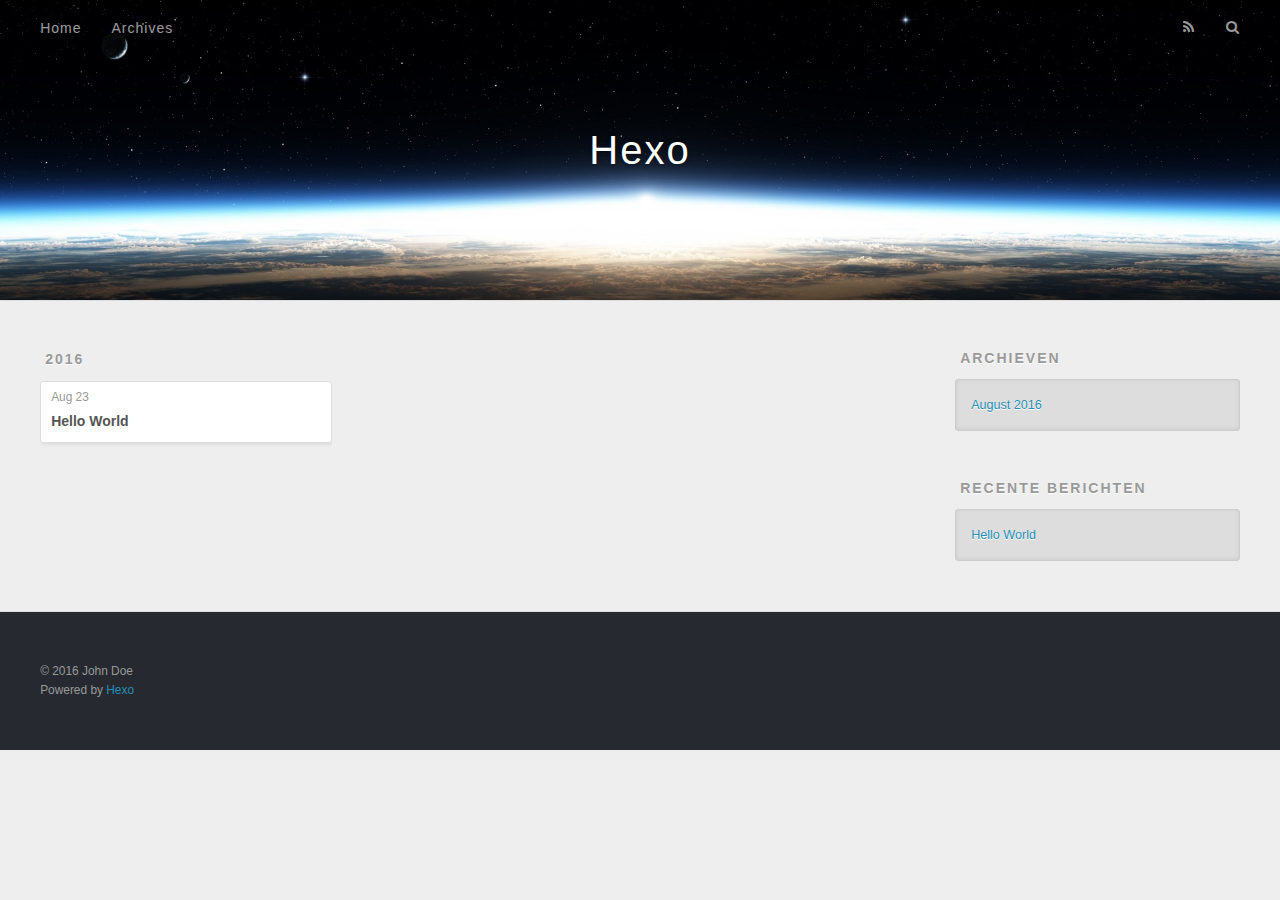
==== archives/index.html @ 609152fa "Site updated: 2016-08-23 00:22:46" ====
<!DOCTYPE html>
<html>
<head>
  <meta charset="utf-8">
  
  <title>Archieven | Hexo</title>
  <meta name="viewport" content="width=device-width, initial-scale=1, maximum-scale=1">
  <meta property="og:type" content="website">
<meta property="og:title" content="Hexo">
<meta property="og:url" content="http://yoursite.com/archives/index.html">
<meta property="og:site_name" content="Hexo">
<meta name="twitter:card" content="summary">
<meta name="twitter:title" content="Hexo">
  
    <link rel="alternate" href="/atom.xml" title="Hexo" type="application/atom+xml">
  
  
    <link rel="icon" href="/favicon.png">
  
  
    <link href="//fonts.googleapis.com/css?family=Source+Code+Pro" rel="stylesheet" type="text/css">
  
  <link rel="stylesheet" href="/css/style.css">
  

</head>

<body>
  <div id="container">
    <div id="wrap">
      <header id="header">
  <div id="banner"></div>
  <div id="header-outer" class="outer">
    <div id="header-title" class="inner">
      <h1 id="logo-wrap">
        <a href="/" id="logo">Hexo</a>
      </h1>
      
    </div>
    <div id="header-inner" class="inner">
      <nav id="main-nav">
        <a id="main-nav-toggle" class="nav-icon"></a>
        
          <a class="main-nav-link" href="/">Home</a>
        
          <a class="main-nav-link" href="/archives">Archives</a>
        
      </nav>
      <nav id="sub-nav">
        
          <a id="nav-rss-link" class="nav-icon" href="/atom.xml" title="RSS Feed"></a>
        
        <a id="nav-search-btn" class="nav-icon" title="Zoeken"></a>
      </nav>
      <div id="search-form-wrap">
        <form action="//google.com/search" method="get" accept-charset="UTF-8" class="search-form"><input type="search" name="q" results="0" class="search-form-input" placeholder="Search"><button type="submit" class="search-form-submit">&#xF002;</button><input type="hidden" name="sitesearch" value="http://yoursite.com"></form>
      </div>
    </div>
  </div>
</header>
      <div class="outer">
        <section id="main">
  
  
    
    
      
      
      <section class="archives-wrap">
        <div class="archive-year-wrap">
          <a href="/archives/2016" class="archive-year">2016</a>
        </div>
        <div class="archives">
    
    <article class="archive-article archive-type-post">
  <div class="archive-article-inner">
    <header class="archive-article-header">
      <a href="/2016/08/23/hello-world/" class="archive-article-date">
  <time datetime="2016-08-22T16:11:38.954Z" itemprop="datePublished">Aug 23</time>
</a>
      
  
    <h1 itemprop="name">
      <a class="archive-article-title" href="/2016/08/23/hello-world/">Hello World</a>
    </h1>
  

    </header>
  </div>
</article>
  
  
    </div></section>
  

</section>
        
          <aside id="sidebar">
  
    

  
    

  
    
  
    
  <div class="widget-wrap">
    <h3 class="widget-title">Archieven</h3>
    <div class="widget">
      <ul class="archive-list"><li class="archive-list-item"><a class="archive-list-link" href="/archives/2016/08/">August 2016</a></li></ul>
    </div>
  </div>


  
    
  <div class="widget-wrap">
    <h3 class="widget-title">Recente berichten</h3>
    <div class="widget">
      <ul>
        
          <li>
            <a href="/2016/08/23/hello-world/">Hello World</a>
          </li>
        
      </ul>
    </div>
  </div>

  
</aside>
        
      </div>
      <footer id="footer">
  
  <div class="outer">
    <div id="footer-info" class="inner">
      &copy; 2016 John Doe<br>
      Powered by <a href="http://hexo.io/" target="_blank">Hexo</a>
    </div>
  </div>
</footer>
    </div>
    <nav id="mobile-nav">
  
    <a href="/" class="mobile-nav-link">Home</a>
  
    <a href="/archives" class="mobile-nav-link">Archives</a>
  
</nav>
    

<script src="//ajax.googleapis.com/ajax/libs/jquery/2.0.3/jquery.min.js"></script>


  <link rel="stylesheet" href="/fancybox/jquery.fancybox.css">
  <script src="/fancybox/jquery.fancybox.pack.js"></script>


<script src="/js/script.js"></script>

  </div>
</body>
</html>
---- css/style.css ----
body {
  width: 100%;
}
body:before,
body:after {
  content: "";
  display: table;
}
body:after {
  clear: both;
}
html,
body,
div,
span,
applet,
object,
iframe,
h1,
h2,
h3,
h4,
h5,
h6,
p,
blockquote,
pre,
a,
abbr,
acronym,
address,
big,
cite,
code,
del,
dfn,
em,
img,
ins,
kbd,
q,
s,
samp,
small,
strike,
strong,
sub,
sup,
tt,
var,
dl,
dt,
dd,
ol,
ul,
li,
fieldset,
form,
label,
legend,
table,
caption,
tbody,
tfoot,
thead,
tr,
th,
td {
  margin: 0;
  padding: 0;
  border: 0;
  outline: 0;
  font-weight: inherit;
  font-style: inherit;
  font-family: inherit;
  font-size: 100%;
  vertical-align: baseline;
}
body {
  line-height: 1;
  color: #000;
  background: #fff;
}
ol,
ul {
  list-style: none;
}
table {
  border-collapse: separate;
  border-spacing: 0;
  vertical-align: middle;
}
caption,
th,
td {
  text-align: left;
  font-weight: normal;
  vertical-align: middle;
}
a img {
  border: none;
}
input,
button {
  margin: 0;
  padding: 0;
}
input::-moz-focus-inner,
button::-moz-focus-inner {
  border: 0;
  padding: 0;
}
@font-face {
  font-family: FontAwesome;
  font-style: normal;
  font-weight: normal;
  src: url("fonts/fontawesome-webfont.eot?v=#4.0.3");
  src: url("fonts/fontawesome-webfont.eot?#iefix&v=#4.0.3") format("embedded-opentype"), url("fonts/fontawesome-webfont.woff?v=#4.0.3") format("woff"), url("fonts/fontawesome-webfont.ttf?v=#4.0.3") format("truetype"), url("fonts/fontawesome-webfont.svg#fontawesomeregular?v=#4.0.3") format("svg");
}
html,
body,
#container {
  height: 100%;
}
body {
  background: #eee;
  font: 14px "Helvetica Neue", Helvetica, Arial, sans-serif;
  -webkit-text-size-adjust: 100%;
}
.outer {
  max-width: 1220px;
  margin: 0 auto;
  padding: 0 20px;
}
.outer:before,
.outer:after {
  content: "";
  display: table;
}
.outer:after {
  clear: both;
}
.inner {
  display: inline;
  float: left;
  width: 98.33333333333333%;
  margin: 0 0.833333333333333%;
}
.left,
.alignleft {
  float: left;
}
.right,
.alignright {
  float: right;
}
.clear {
  clear: both;
}
#container {
  position: relative;
}
.mobile-nav-on {
  overflow: hidden;
}
#wrap {
  height: 100%;
  width: 100%;
  position: absolute;
  top: 0;
  left: 0;
  -webkit-transition: 0.2s ease-out;
  -moz-transition: 0.2s ease-out;
  -ms-transition: 0.2s ease-out;
  transition: 0.2s ease-out;
  z-index: 1;
  background: #eee;
}
.mobile-nav-on #wrap {
  left: 280px;
}
@media screen and (min-width: 768px) {
  #main {
    display: inline;
    float: left;
    width: 73.33333333333333%;
    margin: 0 0.833333333333333%;
  }
}
.article-date,
.article-category-link,
.archive-year,
.widget-title {
  text-decoration: none;
  text-transform: uppercase;
  letter-spacing: 2px;
  color: #999;
  margin-bottom: 1em;
  margin-left: 5px;
  line-height: 1em;
  text-shadow: 0 1px #fff;
  font-weight: bold;
}
.article-inner,
.archive-article-inner {
  background: #fff;
  -webkit-box-shadow: 1px 2px 3px #ddd;
  box-shadow: 1px 2px 3px #ddd;
  border: 1px solid #ddd;
  border-radius: 3px;
}
.article-entry h1,
.widget h1 {
  font-size: 2em;
}
.article-entry h2,
.widget h2 {
  font-size: 1.5em;
}
.article-entry h3,
.widget h3 {
  font-size: 1.3em;
}
.article-entry h4,
.widget h4 {
  font-size: 1.2em;
}
.article-entry h5,
.widget h5 {
  font-size: 1em;
}
.article-entry h6,
.widget h6 {
  font-size: 1em;
  color: #999;
}
.article-entry hr,
.widget hr {
  border: 1px dashed #ddd;
}
.article-entry strong,
.widget strong {
  font-weight: bold;
}
.article-entry em,
.widget em,
.article-entry cite,
.widget cite {
  font-style: italic;
}
.article-entry sup,
.widget sup,
.article-entry sub,
.widget sub {
  font-size: 0.75em;
  line-height: 0;
  position: relative;
  vertical-align: baseline;
}
.article-entry sup,
.widget sup {
  top: -0.5em;
}
.article-entry sub,
.widget sub {
  bottom: -0.2em;
}
.article-entry small,
.widget small {
  font-size: 0.85em;
}
.article-entry acronym,
.widget acronym,
.article-entry abbr,
.widget abbr {
  border-bottom: 1px dotted;
}
.article-entry ul,
.widget ul,
.article-entry ol,
.widget ol,
.article-entry dl,
.widget dl {
  margin: 0 20px;
  line-height: 1.6em;
}
.article-entry ul ul,
.widget ul ul,
.article-entry ol ul,
.widget ol ul,
.article-entry ul ol,
.widget ul ol,
.article-entry ol ol,
.widget ol ol {
  margin-top: 0;
  margin-bottom: 0;
}
.article-entry ul,
.widget ul {
  list-style: disc;
}
.article-entry ol,
.widget ol {
  list-style: decimal;
}
.article-entry dt,
.widget dt {
  font-weight: bold;
}
#header {
  height: 300px;
  position: relative;
  border-bottom: 1px solid #ddd;
}
#header:before,
#header:after {
  content: "";
  position: absolute;
  left: 0;
  right: 0;
  height: 40px;
}
#header:before {
  top: 0;
  background: -webkit-linear-gradient(rgba(0,0,0,0.2), transparent);
  background: -moz-linear-gradient(rgba(0,0,0,0.2), transparent);
  background: -ms-linear-gradient(rgba(0,0,0,0.2), transparent);
  background: linear-gradient(rgba(0,0,0,0.2), transparent);
}
#header:after {
  bottom: 0;
  background: -webkit-linear-gradient(transparent, rgba(0,0,0,0.2));
  background: -moz-linear-gradient(transparent, rgba(0,0,0,0.2));
  background: -ms-linear-gradient(transparent, rgba(0,0,0,0.2));
  background: linear-gradient(transparent, rgba(0,0,0,0.2));
}
#header-outer {
  height: 100%;
  position: relative;
}
#header-inner {
  position: relative;
  overflow: hidden;
}
#banner {
  position: absolute;
  top: 0;
  left: 0;
  width: 100%;
  height: 100%;
  background: url("images/banner.jpg") center #000;
  -webkit-background-size: cover;
  -moz-background-size: cover;
  background-size: cover;
  z-index: -1;
}
#header-title {
  text-align: center;
  height: 40px;
  position: absolute;
  top: 50%;
  left: 0;
  margin-top: -20px;
}
#logo,
#subtitle {
  text-decoration: none;
  color: #fff;
  font-weight: 300;
  text-shadow: 0 1px 4px rgba(0,0,0,0.3);
}
#logo {
  font-size: 40px;
  line-height: 40px;
  letter-spacing: 2px;
}
#subtitle {
  font-size: 16px;
  line-height: 16px;
  letter-spacing: 1px;
}
#subtitle-wrap {
  margin-top: 16px;
}
#main-nav {
  float: left;
  margin-left: -15px;
}
.nav-icon,
.main-nav-link {
  float: left;
  color: #fff;
  opacity: 0.6;
  text-decoration: none;
  text-shadow: 0 1px rgba(0,0,0,0.2);
  -webkit-transition: opacity 0.2s;
  -moz-transition: opacity 0.2s;
  -ms-transition: opacity 0.2s;
  transition: opacity 0.2s;
  display: block;
  padding: 20px 15px;
}
.nav-icon:hover,
.main-nav-link:hover {
  opacity: 1;
}
.nav-icon {
  font-family: FontAwesome;
  text-align: center;
  font-size: 14px;
  width: 14px;
  height: 14px;
  padding: 20px 15px;
  position: relative;
  cursor: pointer;
}
.main-nav-link {
  font-weight: 300;
  letter-spacing: 1px;
}
@media screen and (max-width: 479px) {
  .main-nav-link {
    display: none;
  }
}
#main-nav-toggle {
  display: none;
}
#main-nav-toggle:before {
  content: "\f0c9";
}
@media screen and (max-width: 479px) {
  #main-nav-toggle {
    display: block;
  }
}
#sub-nav {
  float: right;
  margin-right: -15px;
}
#nav-rss-link:before {
  content: "\f09e";
}
#nav-search-btn:before {
  content: "\f002";
}
#search-form-wrap {
  position: absolute;
  top: 15px;
  width: 150px;
  height: 30px;
  right: -150px;
  opacity: 0;
  -webkit-transition: 0.2s ease-out;
  -moz-transition: 0.2s ease-out;
  -ms-transition: 0.2s ease-out;
  transition: 0.2s ease-out;
}
#search-form-wrap.on {
  opacity: 1;
  right: 0;
}
@media screen and (max-width: 479px) {
  #search-form-wrap {
    width: 100%;
    right: -100%;
  }
}
.search-form {
  position: absolute;
  top: 0;
  left: 0;
  right: 0;
  background: #fff;
  padding: 5px 15px;
  border-radius: 15px;
  -webkit-box-shadow: 0 0 10px rgba(0,0,0,0.3);
  box-shadow: 0 0 10px rgba(0,0,0,0.3);
}
.search-form-input {
  border: none;
  background: none;
  color: #555;
  width: 100%;
  font: 13px "Helvetica Neue", Helvetica, Arial, sans-serif;
  outline: none;
}
.search-form-input::-webkit-search-results-decoration,
.search-form-input::-webkit-search-cancel-button {
  -webkit-appearance: none;
}
.search-form-submit {
  position: absolute;
  top: 50%;
  right: 10px;
  margin-top: -7px;
  font: 13px FontAwesome;
  border: none;
  background: none;
  color: #bbb;
  cursor: pointer;
}
.search-form-submit:hover,
.search-form-submit:focus {
  color: #777;
}
.article {
  margin: 50px 0;
}
.article-inner {
  overflow: hidden;
}
.article-meta:before,
.article-meta:after {
  content: "";
  display: table;
}
.article-meta:after {
  clear: both;
}
.article-date {
  float: left;
}
.article-category {
  float: left;
  line-height: 1em;
  color: #ccc;
  text-shadow: 0 1px #fff;
  margin-left: 8px;
}
.article-category:before {
  content: "\2022";
}
.article-category-link {
  margin: 0 12px 1em;
}
.article-header {
  padding: 20px 20px 0;
}
.article-title {
  text-decoration: none;
  font-size: 2em;
  font-weight: bold;
  color: #555;
  line-height: 1.1em;
  -webkit-transition: color 0.2s;
  -moz-transition: color 0.2s;
  -ms-transition: color 0.2s;
  transition: color 0.2s;
}
a.article-title:hover {
  color: #258fb8;
}
.article-entry {
  color: #555;
  padding: 0 20px;
}
.article-entry:before,
.article-entry:after {
  content: "";
  display: table;
}
.article-entry:after {
  clear: both;
}
.article-entry p,
.article-entry table {
  line-height: 1.6em;
  margin: 1.6em 0;
}
.article-entry h1,
.article-entry h2,
.article-entry h3,
.article-entry h4,
.article-entry h5,
.article-entry h6 {
  font-weight: bold;
}
.article-entry h1,
.article-entry h2,
.article-entry h3,
.article-entry h4,
.article-entry h5,
.article-entry h6 {
  line-height: 1.1em;
  margin: 1.1em 0;
}
.article-entry a {
  color: #258fb8;
  text-decoration: none;
}
.article-entry a:hover {
  text-decoration: underline;
}
.article-entry ul,
.article-entry ol,
.article-entry dl {
  margin-top: 1.6em;
  margin-bottom: 1.6em;
}
.article-entry img,
.article-entry video {
  max-width: 100%;
  height: auto;
  display: block;
  margin: auto;
}
.article-entry iframe {
  border: none;
}
.article-entry table {
  width: 100%;
  border-collapse: collapse;
  border-spacing: 0;
}
.article-entry th {
  font-weight: bold;
  border-bottom: 3px solid #ddd;
  padding-bottom: 0.5em;
}
.article-entry td {
  border-bottom: 1px solid #ddd;
  padding: 10px 0;
}
.article-entry blockquote {
  font-family: Georgia, "Times New Roman", serif;
  font-size: 1.4em;
  margin: 1.6em 20px;
  text-align: center;
}
.article-entry blockquote footer {
  font-size: 14px;
  margin: 1.6em 0;
  font-family: "Helvetica Neue", Helvetica, Arial, sans-serif;
}
.article-entry blockquote footer cite:before {
  content: "—";
  padding: 0 0.5em;
}
.article-entry .pullquote {
  text-align: left;
  width: 45%;
  margin: 0;
}
.article-entry .pullquote.left {
  margin-left: 0.5em;
  margin-right: 1em;
}
.article-entry .pullquote.right {
  margin-right: 0.5em;
  margin-left: 1em;
}
.article-entry .caption {
  color: #999;
  display: block;
  font-size: 0.9em;
  margin-top: 0.5em;
  position: relative;
  text-align: center;
}
.article-entry .video-container {
  position: relative;
  padding-top: 56.25%;
  height: 0;
  overflow: hidden;
}
.article-entry .video-container iframe,
.article-entry .video-container object,
.article-entry .video-container embed {
  position: absolute;
  top: 0;
  left: 0;
  width: 100%;
  height: 100%;
  margin-top: 0;
}
.article-more-link a {
  display: inline-block;
  line-height: 1em;
  padding: 6px 15px;
  border-radius: 15px;
  background: #eee;
  color: #999;
  text-shadow: 0 1px #fff;
  text-decoration: none;
}
.article-more-link a:hover {
  background: #258fb8;
  color: #fff;
  text-decoration: none;
  text-shadow: 0 1px #1e7293;
}
.article-footer {
  font-size: 0.85em;
  line-height: 1.6em;
  border-top: 1px solid #ddd;
  padding-top: 1.6em;
  margin: 0 20px 20px;
}
.article-footer:before,
.article-footer:after {
  content: "";
  display: table;
}
.article-footer:after {
  clear: both;
}
.article-footer a {
  color: #999;
  text-decoration: none;
}
.article-footer a:hover {
  color: #555;
}
.article-tag-list-item {
  float: left;
  margin-right: 10px;
}
.article-tag-list-link:before {
  content: "#";
}
.article-comment-link {
  float: right;
}
.article-comment-link:before {
  content: "\f075";
  font-family: FontAwesome;
  padding-right: 8px;
}
.article-share-link {
  cursor: pointer;
  float: right;
  margin-left: 20px;
}
.article-share-link:before {
  content: "\f064";
  font-family: FontAwesome;
  padding-right: 6px;
}
#article-nav {
  position: relative;
}
#article-nav:before,
#article-nav:after {
  content: "";
  display: table;
}
#article-nav:after {
  clear: both;
}
@media screen and (min-width: 768px) {
  #article-nav {
    margin: 50px 0;
  }
  #article-nav:before {
    width: 8px;
    height: 8px;
    position: absolute;
    top: 50%;
    left: 50%;
    margin-top: -4px;
    margin-left: -4px;
    content: "";
    border-radius: 50%;
    background: #ddd;
    -webkit-box-shadow: 0 1px 2px #fff;
    box-shadow: 0 1px 2px #fff;
  }
}
.article-nav-link-wrap {
  text-decoration: none;
  text-shadow: 0 1px #fff;
  color: #999;
  -webkit-box-sizing: border-box;
  -moz-box-sizing: border-box;
  box-sizing: border-box;
  margin-top: 50px;
  text-align: center;
  display: block;
}
.article-nav-link-wrap:hover {
  color: #555;
}
@media screen and (min-width: 768px) {
  .article-nav-link-wrap {
    width: 50%;
    margin-top: 0;
  }
}
@media screen and (min-width: 768px) {
  #article-nav-newer {
    float: left;
    text-align: right;
    padding-right: 20px;
  }
}
@media screen and (min-width: 768px) {
  #article-nav-older {
    float: right;
    text-align: left;
    padding-left: 20px;
  }
}
.article-nav-caption {
  text-transform: uppercase;
  letter-spacing: 2px;
  color: #ddd;
  line-height: 1em;
  font-weight: bold;
}
#article-nav-newer .article-nav-caption {
  margin-right: -2px;
}
.article-nav-title {
  font-size: 0.85em;
  line-height: 1.6em;
  margin-top: 0.5em;
}
.article-share-box {
  position: absolute;
  display: none;
  background: #fff;
  -webkit-box-shadow: 1px 2px 10px rgba(0,0,0,0.2);
  box-shadow: 1px 2px 10px rgba(0,0,0,0.2);
  border-radius: 3px;
  margin-left: -145px;
  overflow: hidden;
  z-index: 1;
}
.article-share-box.on {
  display: block;
}
.article-share-input {
  width: 100%;
  background: none;
  -webkit-box-sizing: border-box;
  -moz-box-sizing: border-box;
  box-sizing: border-box;
  font: 14px "Helvetica Neue", Helvetica, Arial, sans-serif;
  padding: 0 15px;
  color: #555;
  outline: none;
  border: 1px solid #ddd;
  border-radius: 3px 3px 0 0;
  height: 36px;
  line-height: 36px;
}
.article-share-links {
  background: #eee;
}
.article-share-links:before,
.article-share-links:after {
  content: "";
  display: table;
}
.article-share-links:after {
  clear: both;
}
.article-share-twitter,
.article-share-facebook,
.article-share-pinterest,
.article-share-google {
  width: 50px;
  height: 36px;
  display: block;
  float: left;
  position: relative;
  color: #999;
  text-shadow: 0 1px #fff;
}
.article-share-twitter:before,
.article-share-facebook:before,
.article-share-pinterest:before,
.article-share-google:before {
  font-size: 20px;
  font-family: FontAwesome;
  width: 20px;
  height: 20px;
  position: absolute;
  top: 50%;
  left: 50%;
  margin-top: -10px;
  margin-left: -10px;
  text-align: center;
}
.article-share-twitter:hover,
.article-share-facebook:hover,
.article-share-pinterest:hover,
.article-share-google:hover {
  color: #fff;
}
.article-share-twitter:before {
  content: "\f099";
}
.article-share-twitter:hover {
  background: #00aced;
  text-shadow: 0 1px #008abe;
}
.article-share-facebook:before {
  content: "\f09a";
}
.article-share-facebook:hover {
  background: #3b5998;
  text-shadow: 0 1px #2f477a;
}
.article-share-pinterest:before {
  content: "\f0d2";
}
.article-share-pinterest:hover {
  background: #cb2027;
  text-shadow: 0 1px #a21a1f;
}
.article-share-google:before {
  content: "\f0d5";
}
.article-share-google:hover {
  background: #dd4b39;
  text-shadow: 0 1px #be3221;
}
.article-gallery {
  background: #000;
  position: relative;
}
.article-gallery-photos {
  position: relative;
  overflow: hidden;
}
.article-gallery-img {
  display: none;
  max-width: 100%;
}
.article-gallery-img:first-child {
  display: block;
}
.article-gallery-img.loaded {
  position: absolute;
  display: block;
}
.article-gallery-img img {
  display: block;
  max-width: 100%;
  margin: 0 auto;
}
#comments {
  background: #fff;
  -webkit-box-shadow: 1px 2px 3px #ddd;
  box-shadow: 1px 2px 3px #ddd;
  padding: 20px;
  border: 1px solid #ddd;
  border-radius: 3px;
  margin: 50px 0;
}
#comments a {
  color: #258fb8;
}
.archives-wrap {
  margin: 50px 0;
}
.archives:before,
.archives:after {
  content: "";
  display: table;
}
.archives:after {
  clear: both;
}
.archive-year-wrap {
  margin-bottom: 1em;
}
.archives {
  -webkit-column-gap: 10px;
  -moz-column-gap: 10px;
  column-gap: 10px;
}
@media screen and (min-width: 480px) and (max-width: 767px) {
  .archives {
    -webkit-column-count: 2;
    -moz-column-count: 2;
    column-count: 2;
  }
}
@media screen and (min-width: 768px) {
  .archives {
    -webkit-column-count: 3;
    -moz-column-count: 3;
    column-count: 3;
  }
}
.archive-article {
  -webkit-column-break-inside: avoid;
  page-break-inside: avoid;
  overflow: hidden;
  break-inside: avoid-column;
}
.archive-article-inner {
  padding: 10px;
  margin-bottom: 15px;
}
.archive-article-title {
  text-decoration: none;
  font-weight: bold;
  color: #555;
  -webkit-transition: color 0.2s;
  -moz-transition: color 0.2s;
  -ms-transition: color 0.2s;
  transition: color 0.2s;
  line-height: 1.6em;
}
.archive-article-title:hover {
  color: #258fb8;
}
.archive-article-footer {
  margin-top: 1em;
}
.archive-article-date {
  color: #999;
  text-decoration: none;
  font-size: 0.85em;
  line-height: 1em;
  margin-bottom: 0.5em;
  display: block;
}
#page-nav {
  margin: 50px auto;
  background: #fff;
  -webkit-box-shadow: 1px 2px 3px #ddd;
  box-shadow: 1px 2px 3px #ddd;
  border: 1px solid #ddd;
  border-radius: 3px;
  text-align: center;
  color: #999;
  overflow: hidden;
}
#page-nav:before,
#page-nav:after {
  content: "";
  display: table;
}
#page-nav:after {
  clear: both;
}
#page-nav a,
#page-nav span {
  padding: 10px 20px;
  line-height: 1;
  height: 2ex;
}
#page-nav a {
  color: #999;
  text-decoration: none;
}
#page-nav a:hover {
  background: #999;
  color: #fff;
}
#page-nav .prev {
  float: left;
}
#page-nav .next {
  float: right;
}
#page-nav .page-number {
  display: inline-block;
}
@media screen and (max-width: 479px) {
  #page-nav .page-number {
    display: none;
  }
}
#page-nav .current {
  color: #555;
  font-weight: bold;
}
#page-nav .space {
  color: #ddd;
}
#footer {
  background: #262a30;
  padding: 50px 0;
  border-top: 1px solid #ddd;
  color: #999;
}
#footer a {
  color: #258fb8;
  text-decoration: none;
}
#footer a:hover {
  text-decoration: underline;
}
#footer-info {
  line-height: 1.6em;
  font-size: 0.85em;
}
.article-entry pre,
.article-entry .highlight {
  background: #2d2d2d;
  margin: 0 -20px;
  padding: 15px 20px;
  border-style: solid;
  border-color: #ddd;
  border-width: 1px 0;
  overflow: auto;
  color: #ccc;
  line-height: 22.400000000000002px;
}
.article-entry .highlight .gutter pre,
.article-entry .gist .gist-file .gist-data .line-numbers {
  color: #666;
  font-size: 0.85em;
}
.article-entry pre,
.article-entry code {
  font-family: "Source Code Pro", Consolas, Monaco, Menlo, Consolas, monospace;
}
.article-entry code {
  background: #eee;
  text-shadow: 0 1px #fff;
  padding: 0 0.3em;
}
.article-entry pre code {
  background: none;
  text-shadow: none;
  padding: 0;
}
.article-entry .highlight pre {
  border: none;
  margin: 0;
  padding: 0;
}
.article-entry .highlight table {
  margin: 0;
  width: auto;
}
.article-entry .highlight td {
  border: none;
  padding: 0;
}
.article-entry .highlight figcaption {
  font-size: 0.85em;
  color: #999;
  line-height: 1em;
  margin-bottom: 1em;
}
.article-entry .highlight figcaption:before,
.article-entry .highlight figcaption:after {
  content: "";
  display: table;
}
.article-entry .highlight figcaption:after {
  clear: both;
}
.article-entry .highlight figcaption a {
  float: right;
}
.article-entry .highlight .gutter pre {
  text-align: right;
  padding-right: 20px;
}
.article-entry .highlight .line {
  height: 22.400000000000002px;
}
.article-entry .highlight .line.marked {
  background: #515151;
}
.article-entry .gist {
  margin: 0 -20px;
  border-style: solid;
  border-color: #ddd;
  border-width: 1px 0;
  background: #2d2d2d;
  padding: 15px 20px 15px 0;
}
.article-entry .gist .gist-file {
  border: none;
  font-family: "Source Code Pro", Consolas, Monaco, Menlo, Consolas, monospace;
  margin: 0;
}
.article-entry .gist .gist-file .gist-data {
  background: none;
  border: none;
}
.article-entry .gist .gist-file .gist-data .line-numbers {
  background: none;
  border: none;
  padding: 0 20px 0 0;
}
.article-entry .gist .gist-file .gist-data .line-data {
  padding: 0 !important;
}
.article-entry .gist .gist-file .highlight {
  margin: 0;
  padding: 0;
  border: none;
}
.article-entry .gist .gist-file .gist-meta {
  background: #2d2d2d;
  color: #999;
  font: 0.85em "Helvetica Neue", Helvetica, Arial, sans-serif;
  text-shadow: 0 0;
  padding: 0;
  margin-top: 1em;
  margin-left: 20px;
}
.article-entry .gist .gist-file .gist-meta a {
  color: #258fb8;
  font-weight: normal;
}
.article-entry .gist .gist-file .gist-meta a:hover {
  text-decoration: underline;
}
pre .comment,
pre .title {
  color: #999;
}
pre .variable,
pre .attribute,
pre .tag,
pre .regexp,
pre .ruby .constant,
pre .xml .tag .title,
pre .xml .pi,
pre .xml .doctype,
pre .html .doctype,
pre .css .id,
pre .css .class,
pre .css .pseudo {
  color: #f2777a;
}
pre .number,
pre .preprocessor,
pre .built_in,
pre .literal,
pre .params,
pre .constant {
  color: #f99157;
}
pre .class,
pre .ruby .class .title,
pre .css .rules .attribute {
  color: #9c9;
}
pre .string,
pre .value,
pre .inheritance,
pre .header,
pre .ruby .symbol,
pre .xml .cdata {
  color: #9c9;
}
pre .css .hexcolor {
  color: #6cc;
}
pre .function,
pre .python .decorator,
pre .python .title,
pre .ruby .function .title,
pre .ruby .title .keyword,
pre .perl .sub,
pre .javascript .title,
pre .coffeescript .title {
  color: #69c;
}
pre .keyword,
pre .javascript .function {
  color: #c9c;
}
@media screen and (max-width: 479px) {
  #mobile-nav {
    position: absolute;
    top: 0;
    left: 0;
    width: 280px;
    height: 100%;
    background: #191919;
    border-right: 1px solid #fff;
  }
}
@media screen and (max-width: 479px) {
  .mobile-nav-link {
    display: block;
    color: #999;
    text-decoration: none;
    padding: 15px 20px;
    font-weight: bold;
  }
  .mobile-nav-link:hover {
    color: #fff;
  }
}
@media screen and (min-width: 768px) {
  #sidebar {
    display: inline;
    float: left;
    width: 23.333333333333332%;
    margin: 0 0.833333333333333%;
  }
}
.widget-wrap {
  margin: 50px 0;
}
.widget {
  color: #777;
  text-shadow: 0 1px #fff;
  background: #ddd;
  -webkit-box-shadow: 0 -1px 4px #ccc inset;
  box-shadow: 0 -1px 4px #ccc inset;
  border: 1px solid #ccc;
  padding: 15px;
  border-radius: 3px;
}
.widget a {
  color: #258fb8;
  text-decoration: none;
}
.widget a:hover {
  text-decoration: underline;
}
.widget ul ul,
.widget ol ul,
.widget dl ul,
.widget ul ol,
.widget ol ol,
.widget dl ol,
.widget ul dl,
.widget ol dl,
.widget dl dl {
  margin-left: 15px;
  list-style: disc;
}
.widget {
  line-height: 1.6em;
  word-wrap: break-word;
  font-size: 0.9em;
}
.widget ul,
.widget ol {
  list-style: none;
  margin: 0;
}
.widget ul ul,
.widget ol ul,
.widget ul ol,
.widget ol ol {
  margin: 0 20px;
}
.widget ul ul,
.widget ol ul {
  list-style: disc;
}
.widget ul ol,
.widget ol ol {
  list-style: decimal;
}
.category-list-count,
.tag-list-count,
.archive-list-count {
  padding-left: 5px;
  color: #999;
  font-size: 0.85em;
}
.category-list-count:before,
.tag-list-count:before,
.archive-list-count:before {
  content: "(";
}
.category-list-count:after,
.tag-list-count:after,
.archive-list-count:after {
  content: ")";
}
.tagcloud a {
  margin-right: 5px;
  display: inline-block;
}
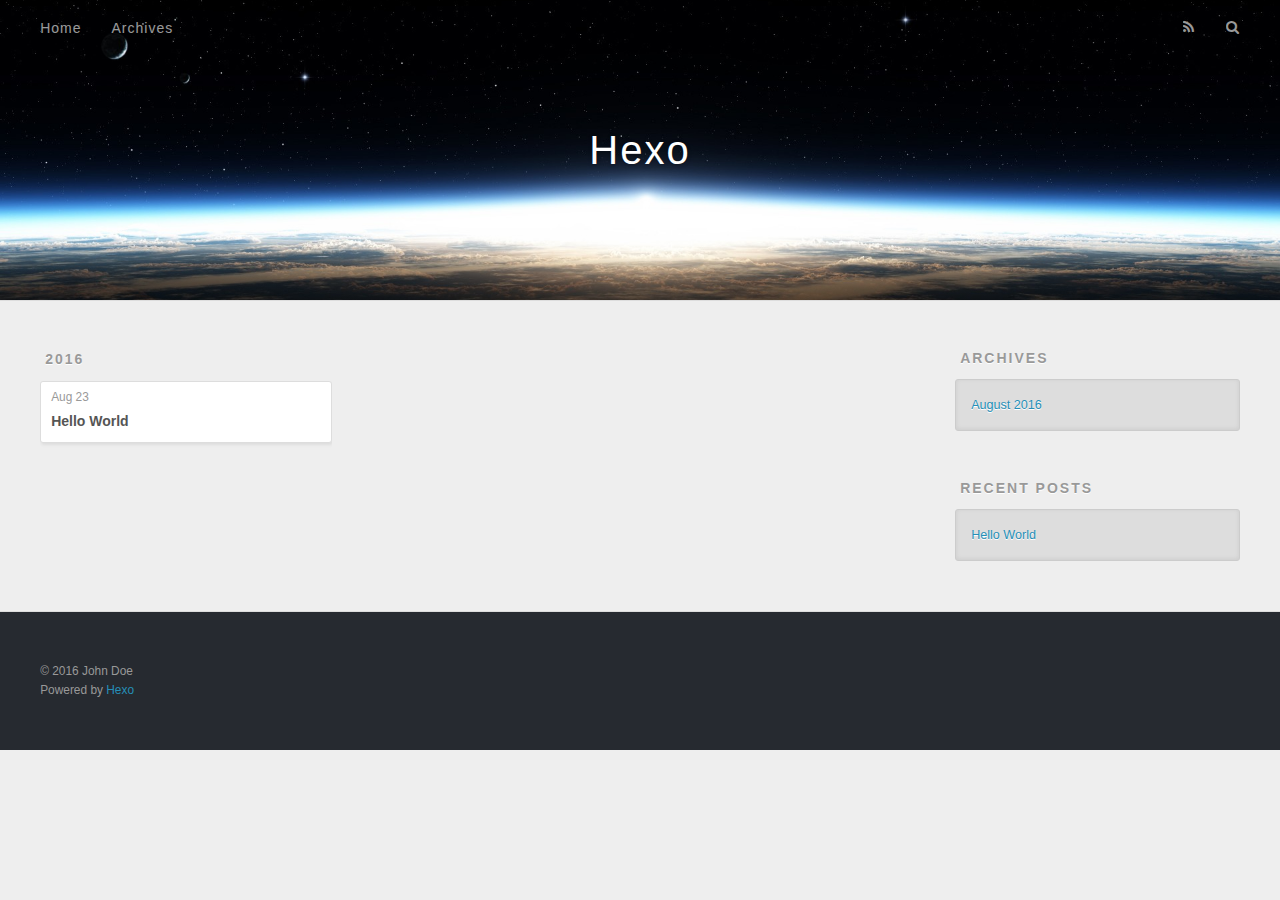
==== commit f0bb0e43: "Site updated: 2016-08-23 00:31:32" ====
--- a/archives/index.html
+++ b/archives/index.html
@@ -3,7 +3,7 @@
 <head>
   <meta charset="utf-8">
   
-  <title>Archieven | Hexo</title>
+  <title>Archives | Hexo</title>
   <meta name="viewport" content="width=device-width, initial-scale=1, maximum-scale=1">
   <meta property="og:type" content="website">
 <meta property="og:title" content="Hexo">
@@ -50,7 +50,7 @@
         
           <a id="nav-rss-link" class="nav-icon" href="/atom.xml" title="RSS Feed"></a>
         
-        <a id="nav-search-btn" class="nav-icon" title="Zoeken"></a>
+        <a id="nav-search-btn" class="nav-icon" title="Search"></a>
       </nav>
       <div id="search-form-wrap">
         <form action="//google.com/search" method="get" accept-charset="UTF-8" class="search-form"><input type="search" name="q" results="0" class="search-form-input" placeholder="Search"><button type="submit" class="search-form-submit">&#xF002;</button><input type="hidden" name="sitesearch" value="http://yoursite.com"></form>
@@ -107,7 +107,7 @@
   
     
   <div class="widget-wrap">
-    <h3 class="widget-title">Archieven</h3>
+    <h3 class="widget-title">Archives</h3>
     <div class="widget">
       <ul class="archive-list"><li class="archive-list-item"><a class="archive-list-link" href="/archives/2016/08/">August 2016</a></li></ul>
     </div>
@@ -117,7 +117,7 @@
   
     
   <div class="widget-wrap">
-    <h3 class="widget-title">Recente berichten</h3>
+    <h3 class="widget-title">Recent Posts</h3>
     <div class="widget">
       <ul>
         
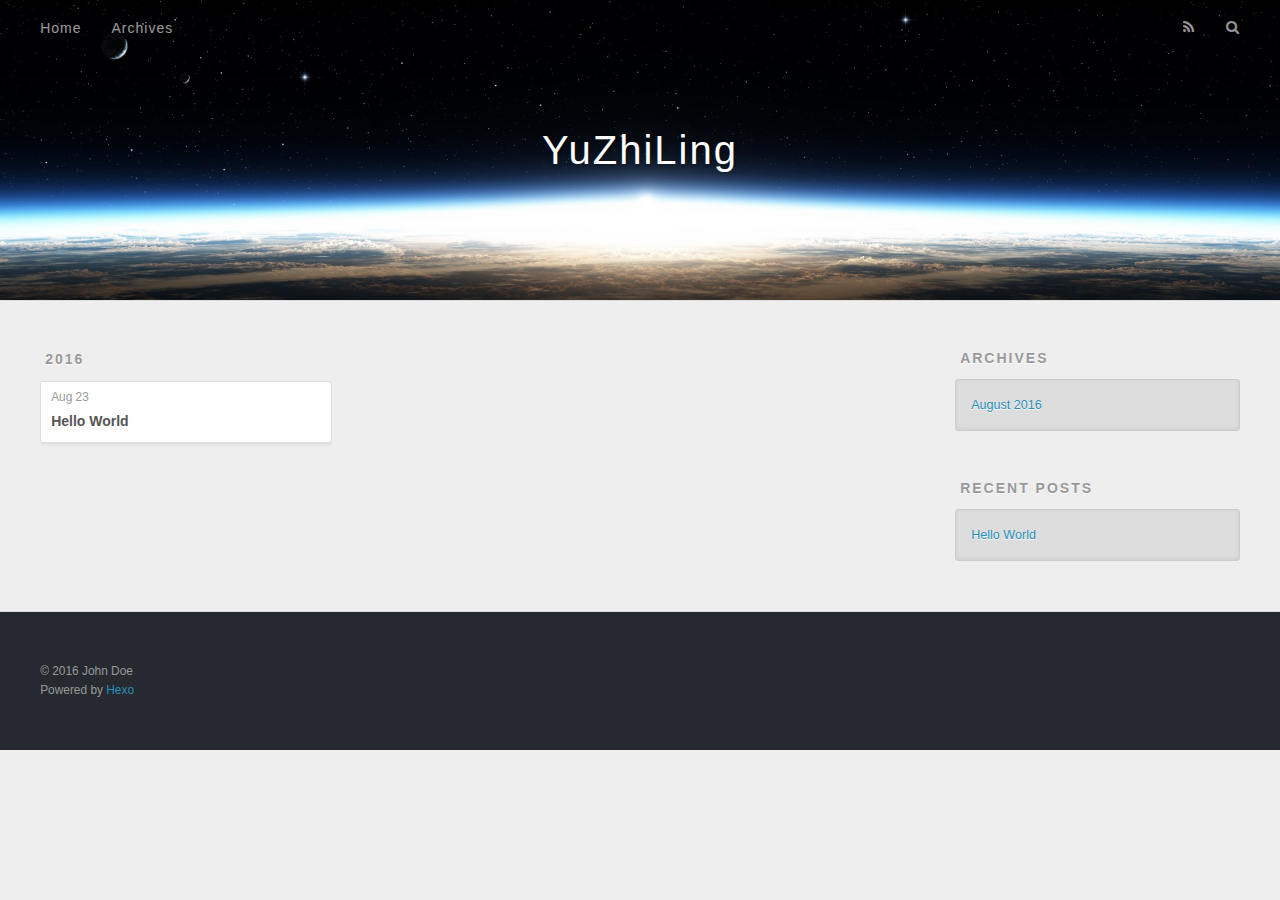
==== commit 5ff17196: "Site updated: 2016-08-23 00:37:00" ====
--- a/archives/index.html
+++ b/archives/index.html
@@ -3,16 +3,16 @@
 <head>
   <meta charset="utf-8">
   
-  <title>Archives | Hexo</title>
+  <title>Archives | YuZhiLing</title>
   <meta name="viewport" content="width=device-width, initial-scale=1, maximum-scale=1">
   <meta property="og:type" content="website">
-<meta property="og:title" content="Hexo">
+<meta property="og:title" content="YuZhiLing">
 <meta property="og:url" content="http://yoursite.com/archives/index.html">
-<meta property="og:site_name" content="Hexo">
+<meta property="og:site_name" content="YuZhiLing">
 <meta name="twitter:card" content="summary">
-<meta name="twitter:title" content="Hexo">
+<meta name="twitter:title" content="YuZhiLing">
   
-    <link rel="alternate" href="/atom.xml" title="Hexo" type="application/atom+xml">
+    <link rel="alternate" href="/atom.xml" title="YuZhiLing" type="application/atom+xml">
   
   
     <link rel="icon" href="/favicon.png">
@@ -33,7 +33,7 @@
   <div id="header-outer" class="outer">
     <div id="header-title" class="inner">
       <h1 id="logo-wrap">
-        <a href="/" id="logo">Hexo</a>
+        <a href="/" id="logo">YuZhiLing</a>
       </h1>
       
     </div>
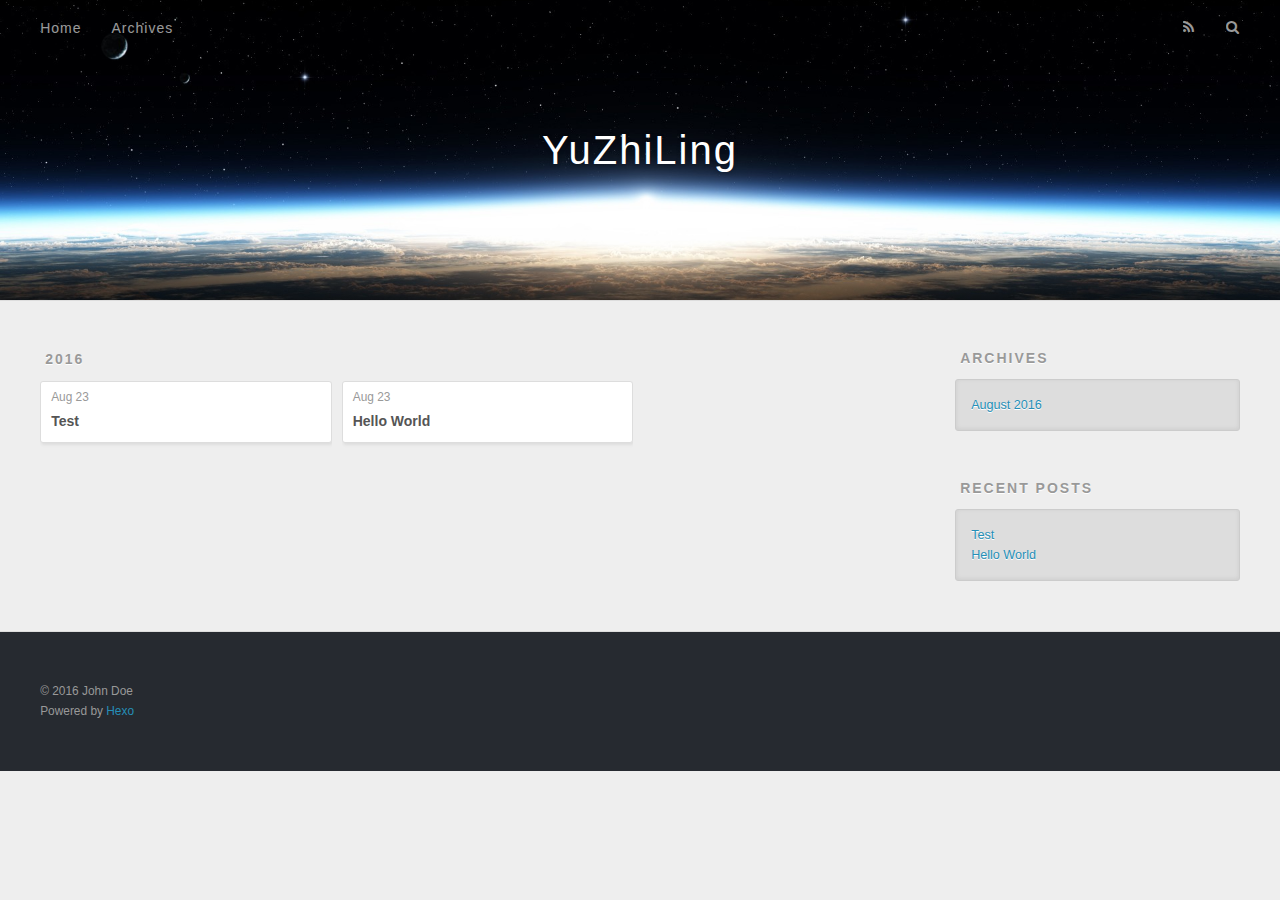
==== commit 973f98e5: "Site updated: 2016-08-23 00:37:30" ====
--- a/archives/index.html
+++ b/archives/index.html
@@ -75,6 +75,25 @@
     <article class="archive-article archive-type-post">
   <div class="archive-article-inner">
     <header class="archive-article-header">
+      <a href="/2016/08/23/Test/" class="archive-article-date">
+  <time datetime="2016-08-22T16:37:18.000Z" itemprop="datePublished">Aug 23</time>
+</a>
+      
+  
+    <h1 itemprop="name">
+      <a class="archive-article-title" href="/2016/08/23/Test/">Test</a>
+    </h1>
+  
+
+    </header>
+  </div>
+</article>
+  
+    
+    
+    <article class="archive-article archive-type-post">
+  <div class="archive-article-inner">
+    <header class="archive-article-header">
       <a href="/2016/08/23/hello-world/" class="archive-article-date">
   <time datetime="2016-08-22T16:11:38.954Z" itemprop="datePublished">Aug 23</time>
 </a>
@@ -122,6 +141,10 @@
       <ul>
         
           <li>
+            <a href="/2016/08/23/Test/">Test</a>
+          </li>
+        
+          <li>
             <a href="/2016/08/23/hello-world/">Hello World</a>
           </li>
         
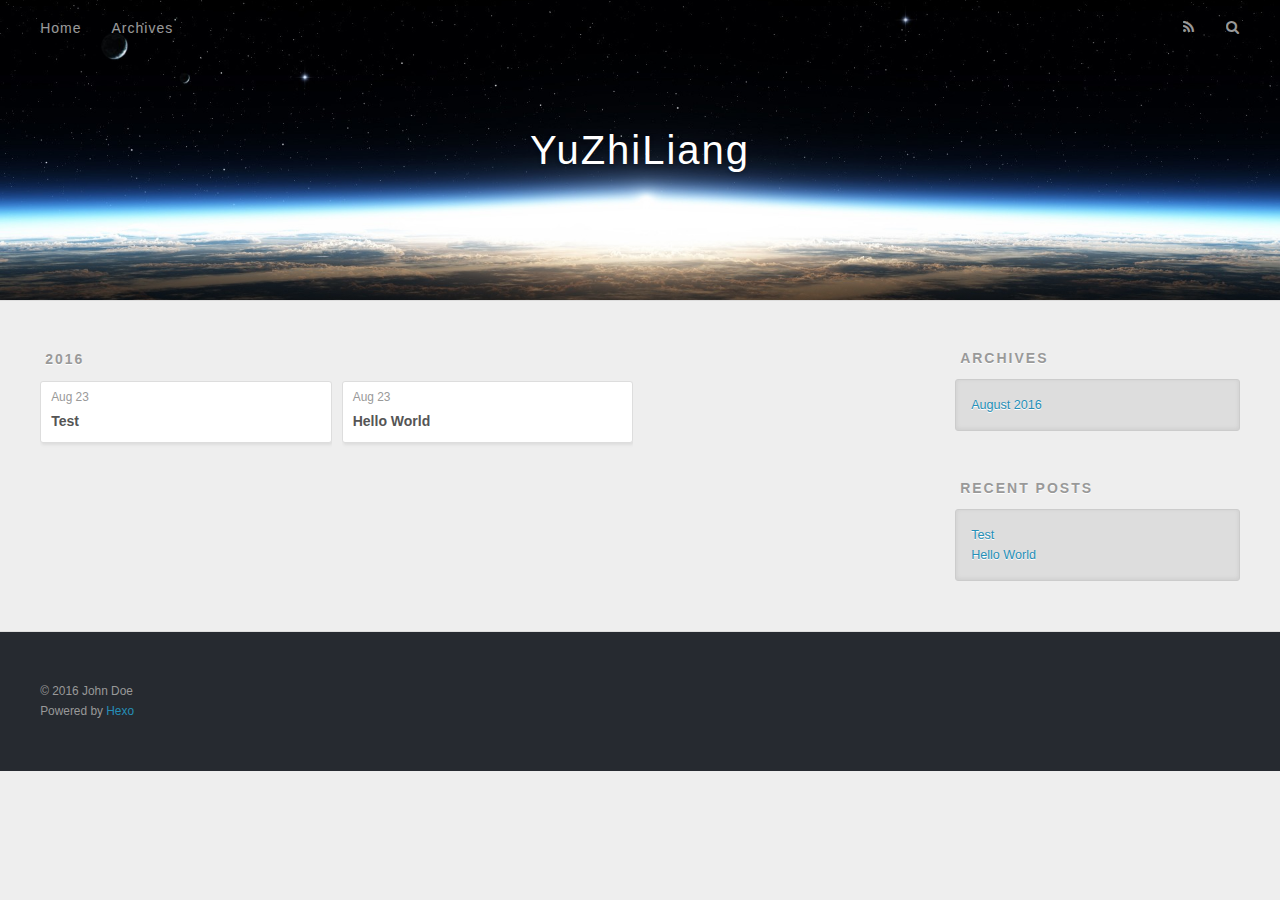
==== commit f8f1e72c: "Site updated: 2016-08-23 00:50:41" ====
--- a/archives/index.html
+++ b/archives/index.html
@@ -3,16 +3,16 @@
 <head>
   <meta charset="utf-8">
   
-  <title>Archives | YuZhiLing</title>
+  <title>Archives | YuZhiLiang</title>
   <meta name="viewport" content="width=device-width, initial-scale=1, maximum-scale=1">
   <meta property="og:type" content="website">
-<meta property="og:title" content="YuZhiLing">
+<meta property="og:title" content="YuZhiLiang">
 <meta property="og:url" content="http://yoursite.com/archives/index.html">
-<meta property="og:site_name" content="YuZhiLing">
+<meta property="og:site_name" content="YuZhiLiang">
 <meta name="twitter:card" content="summary">
-<meta name="twitter:title" content="YuZhiLing">
+<meta name="twitter:title" content="YuZhiLiang">
   
-    <link rel="alternate" href="/atom.xml" title="YuZhiLing" type="application/atom+xml">
+    <link rel="alternate" href="/atom.xml" title="YuZhiLiang" type="application/atom+xml">
   
   
     <link rel="icon" href="/favicon.png">
@@ -33,7 +33,7 @@
   <div id="header-outer" class="outer">
     <div id="header-title" class="inner">
       <h1 id="logo-wrap">
-        <a href="/" id="logo">YuZhiLing</a>
+        <a href="/" id="logo">YuZhiLiang</a>
       </h1>
       
     </div>
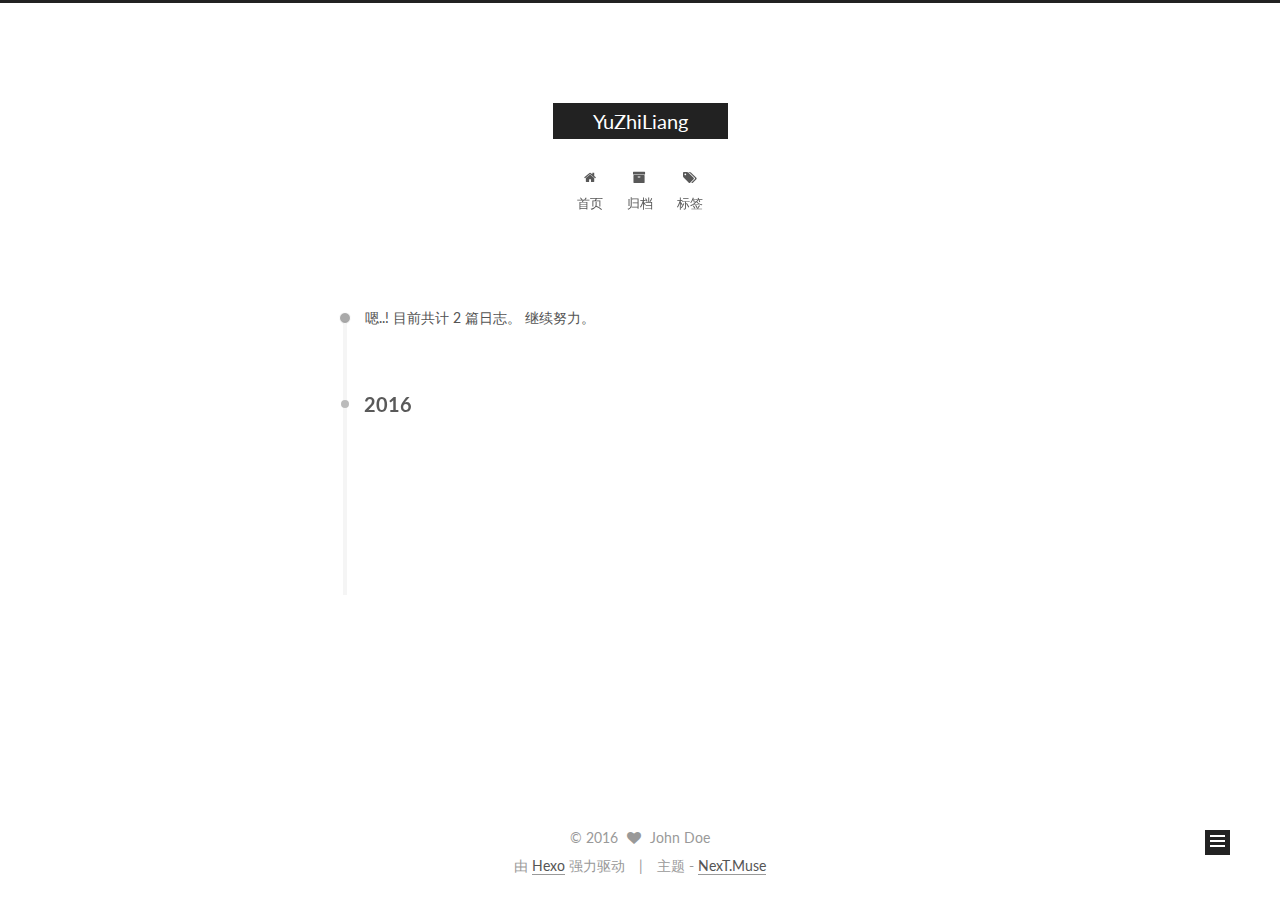
==== commit af42b182: "Site updated: 2016-08-23 01:01:53" ====
--- a/archives/index.html
+++ b/archives/index.html
@@ -1,189 +1,503 @@
-<!DOCTYPE html>
-<html>
+<!doctype html>
+
+
+
+  
+
+
+<html class="theme-next muse use-motion">
 <head>
-  <meta charset="utf-8">
-  
-  <title>Archives | YuZhiLiang</title>
-  <meta name="viewport" content="width=device-width, initial-scale=1, maximum-scale=1">
-  <meta property="og:type" content="website">
+  <meta charset="UTF-8"/>
+<meta http-equiv="X-UA-Compatible" content="IE=edge,chrome=1" />
+<meta name="viewport" content="width=device-width, initial-scale=1, maximum-scale=1"/>
+
+
+
+<meta http-equiv="Cache-Control" content="no-transform" />
+<meta http-equiv="Cache-Control" content="no-siteapp" />
+
+
+
+
+
+
+
+
+
+
+
+
+  
+  
+  <link href="/vendors/fancybox/source/jquery.fancybox.css?v=2.1.5" rel="stylesheet" type="text/css" />
+
+
+
+
+  
+  
+  
+  
+
+  
+    
+    
+  
+
+  
+
+  
+
+  
+
+  
+
+  
+    
+    
+    <link href="//fonts.googleapis.com/css?family=Lato:300,300italic,400,400italic,700,700italic&subset=latin,latin-ext" rel="stylesheet" type="text/css">
+  
+
+
+
+
+
+
+<link href="/vendors/font-awesome/css/font-awesome.min.css?v=4.4.0" rel="stylesheet" type="text/css" />
+
+<link href="/css/main.css?v=5.0.1" rel="stylesheet" type="text/css" />
+
+
+  <meta name="keywords" content="Hexo, NexT" />
+
+
+
+
+
+
+
+
+  <link rel="shortcut icon" type="image/x-icon" href="/favicon.ico?v=5.0.1" />
+
+
+
+
+
+
+<meta property="og:type" content="website">
 <meta property="og:title" content="YuZhiLiang">
 <meta property="og:url" content="http://yoursite.com/archives/index.html">
 <meta property="og:site_name" content="YuZhiLiang">
 <meta name="twitter:card" content="summary">
 <meta name="twitter:title" content="YuZhiLiang">
-  
-    <link rel="alternate" href="/atom.xml" title="YuZhiLiang" type="application/atom+xml">
-  
-  
-    <link rel="icon" href="/favicon.png">
-  
-  
-    <link href="//fonts.googleapis.com/css?family=Source+Code+Pro" rel="stylesheet" type="text/css">
-  
-  <link rel="stylesheet" href="/css/style.css">
-  
-
+
+
+
+<script type="text/javascript" id="hexo.configuration">
+  var NexT = window.NexT || {};
+  var CONFIG = {
+    scheme: 'Muse',
+    sidebar: {"position":"left","display":"post"},
+    fancybox: true,
+    motion: true,
+    duoshuo: {
+      userId: 0,
+      author: '博主'
+    }
+  };
+</script>
+
+
+
+
+  <link rel="canonical" href="http://yoursite.com/archives/"/>
+
+  <title> 归档 | YuZhiLiang </title>
 </head>
 
-<body>
-  <div id="container">
-    <div id="wrap">
-      <header id="header">
-  <div id="banner"></div>
-  <div id="header-outer" class="outer">
-    <div id="header-title" class="inner">
-      <h1 id="logo-wrap">
-        <a href="/" id="logo">YuZhiLiang</a>
+<body itemscope itemtype="http://schema.org/WebPage" lang="zh-Hans">
+
+  
+
+
+
+
+
+
+
+
+
+
+  
+  
+    
+  
+
+  <div class="container one-collumn sidebar-position-left  page-archive  ">
+    <div class="headband"></div>
+
+    <header id="header" class="header" itemscope itemtype="http://schema.org/WPHeader">
+      <div class="header-inner"><div class="site-meta ">
+  
+
+  <div class="custom-logo-site-title">
+    <a href="/"  class="brand" rel="start">
+      <span class="logo-line-before"><i></i></span>
+      <span class="site-title">YuZhiLiang</span>
+      <span class="logo-line-after"><i></i></span>
+    </a>
+  </div>
+  <p class="site-subtitle"></p>
+</div>
+
+<div class="site-nav-toggle">
+  <button>
+    <span class="btn-bar"></span>
+    <span class="btn-bar"></span>
+    <span class="btn-bar"></span>
+  </button>
+</div>
+
+<nav class="site-nav">
+  
+
+  
+    <ul id="menu" class="menu">
+      
+        
+        <li class="menu-item menu-item-home">
+          <a href="/" rel="section">
+            
+              <i class="menu-item-icon fa fa-fw fa-home"></i> <br />
+            
+            首页
+          </a>
+        </li>
+      
+        
+        <li class="menu-item menu-item-archives">
+          <a href="/archives" rel="section">
+            
+              <i class="menu-item-icon fa fa-fw fa-archive"></i> <br />
+            
+            归档
+          </a>
+        </li>
+      
+        
+        <li class="menu-item menu-item-tags">
+          <a href="/tags" rel="section">
+            
+              <i class="menu-item-icon fa fa-fw fa-tags"></i> <br />
+            
+            标签
+          </a>
+        </li>
+      
+
+      
+    </ul>
+  
+
+  
+</nav>
+
+ </div>
+    </header>
+
+    <main id="main" class="main">
+      <div class="main-inner">
+        <div class="content-wrap">
+          <div id="content" class="content">
+            
+
+  <section id="posts" class="posts-collapse">
+    <span class="archive-move-on"></span>
+
+    <span class="archive-page-counter">
+      
+      
+      
+        
+      
+      嗯..! 目前共计 2 篇日志。 继续努力。
+    </span>
+
+    
+
+      
+      
+      
+
+      
+        
+        <div class="collection-title">
+          <h2 class="archive-year motion-element" id="archive-year-2016">2016</h2>
+        </div>
+      
+      
+
+      
+
+  <article class="post post-type-normal" itemscope itemtype="http://schema.org/Article">
+    <header class="post-header">
+
+      <h1 class="post-title">
+        
+            <a class="post-title-link" href="/2016/08/23/Test/" itemprop="url">
+              
+                <span itemprop="name">Test</span>
+              
+            </a>
+        
       </h1>
-      
-    </div>
-    <div id="header-inner" class="inner">
-      <nav id="main-nav">
-        <a id="main-nav-toggle" class="nav-icon"></a>
-        
-          <a class="main-nav-link" href="/">Home</a>
-        
-          <a class="main-nav-link" href="/archives">Archives</a>
-        
-      </nav>
-      <nav id="sub-nav">
-        
-          <a id="nav-rss-link" class="nav-icon" href="/atom.xml" title="RSS Feed"></a>
-        
-        <a id="nav-search-btn" class="nav-icon" title="Search"></a>
-      </nav>
-      <div id="search-form-wrap">
-        <form action="//google.com/search" method="get" accept-charset="UTF-8" class="search-form"><input type="search" name="q" results="0" class="search-form-input" placeholder="Search"><button type="submit" class="search-form-submit">&#xF002;</button><input type="hidden" name="sitesearch" value="http://yoursite.com"></form>
+
+      <div class="post-meta">
+        <time class="post-time" itemprop="dateCreated"
+              datetime="2016-08-23T00:37:18+08:00"
+              content="2016-08-23" >
+          08-23
+        </time>
       </div>
+
+    </header>
+  </article>
+
+
+
+    
+
+      
+      
+      
+
+      
+      
+
+      
+
+  <article class="post post-type-normal" itemscope itemtype="http://schema.org/Article">
+    <header class="post-header">
+
+      <h1 class="post-title">
+        
+            <a class="post-title-link" href="/2016/08/23/hello-world/" itemprop="url">
+              
+                <span itemprop="name">Hello World</span>
+              
+            </a>
+        
+      </h1>
+
+      <div class="post-meta">
+        <time class="post-time" itemprop="dateCreated"
+              datetime="2016-08-23T00:11:38+08:00"
+              content="2016-08-23" >
+          08-23
+        </time>
+      </div>
+
+    </header>
+  </article>
+
+
+
+    
+
+  </section>
+
+  
+
+
+
+          </div>
+          
+
+
+          
+
+        </div>
+        
+          
+  
+  <div class="sidebar-toggle">
+    <div class="sidebar-toggle-line-wrap">
+      <span class="sidebar-toggle-line sidebar-toggle-line-first"></span>
+      <span class="sidebar-toggle-line sidebar-toggle-line-middle"></span>
+      <span class="sidebar-toggle-line sidebar-toggle-line-last"></span>
     </div>
   </div>
-</header>
-      <div class="outer">
-        <section id="main">
-  
-  
-    
-    
-      
-      
-      <section class="archives-wrap">
-        <div class="archive-year-wrap">
-          <a href="/archives/2016" class="archive-year">2016</a>
+
+  <aside id="sidebar" class="sidebar">
+    <div class="sidebar-inner">
+
+      
+
+      
+
+      <section class="site-overview sidebar-panel  sidebar-panel-active ">
+        <div class="site-author motion-element" itemprop="author" itemscope itemtype="http://schema.org/Person">
+          <img class="site-author-image" itemprop="image"
+               src="/images/avatar.gif"
+               alt="John Doe" />
+          <p class="site-author-name" itemprop="name">John Doe</p>
+          <p class="site-description motion-element" itemprop="description"></p>
         </div>
-        <div class="archives">
-    
-    <article class="archive-article archive-type-post">
-  <div class="archive-article-inner">
-    <header class="archive-article-header">
-      <a href="/2016/08/23/Test/" class="archive-article-date">
-  <time datetime="2016-08-22T16:37:18.000Z" itemprop="datePublished">Aug 23</time>
-</a>
-      
-  
-    <h1 itemprop="name">
-      <a class="archive-article-title" href="/2016/08/23/Test/">Test</a>
-    </h1>
-  
-
-    </header>
-  </div>
-</article>
-  
-    
-    
-    <article class="archive-article archive-type-post">
-  <div class="archive-article-inner">
-    <header class="archive-article-header">
-      <a href="/2016/08/23/hello-world/" class="archive-article-date">
-  <time datetime="2016-08-22T16:11:38.954Z" itemprop="datePublished">Aug 23</time>
-</a>
-      
-  
-    <h1 itemprop="name">
-      <a class="archive-article-title" href="/2016/08/23/hello-world/">Hello World</a>
-    </h1>
-  
-
-    </header>
-  </div>
-</article>
-  
-  
-    </div></section>
-  
-
-</section>
-        
-          <aside id="sidebar">
-  
-    
-
-  
-    
-
-  
-    
-  
-    
-  <div class="widget-wrap">
-    <h3 class="widget-title">Archives</h3>
-    <div class="widget">
-      <ul class="archive-list"><li class="archive-list-item"><a class="archive-list-link" href="/archives/2016/08/">August 2016</a></li></ul>
+        <nav class="site-state motion-element">
+          <div class="site-state-item site-state-posts">
+            <a href="/archives">
+              <span class="site-state-item-count">2</span>
+              <span class="site-state-item-name">日志</span>
+            </a>
+          </div>
+
+          
+
+          
+
+        </nav>
+
+        
+
+        <div class="links-of-author motion-element">
+          
+        </div>
+
+        
+        
+
+        
+        
+
+      </section>
+
+      
+
+    </div>
+  </aside>
+
+
+        
+      </div>
+    </main>
+
+    <footer id="footer" class="footer">
+      <div class="footer-inner">
+        <div class="copyright" >
+  
+  &copy; 
+  <span itemprop="copyrightYear">2016</span>
+  <span class="with-love">
+    <i class="fa fa-heart"></i>
+  </span>
+  <span class="author" itemprop="copyrightHolder">John Doe</span>
+</div>
+
+<div class="powered-by">
+  由 <a class="theme-link" href="https://hexo.io">Hexo</a> 强力驱动
+</div>
+
+<div class="theme-info">
+  主题 -
+  <a class="theme-link" href="https://github.com/iissnan/hexo-theme-next">
+    NexT.Muse
+  </a>
+</div>
+
+        
+
+        
+      </div>
+    </footer>
+
+    <div class="back-to-top">
+      <i class="fa fa-arrow-up"></i>
     </div>
   </div>
 
-
-  
-    
-  <div class="widget-wrap">
-    <h3 class="widget-title">Recent Posts</h3>
-    <div class="widget">
-      <ul>
-        
-          <li>
-            <a href="/2016/08/23/Test/">Test</a>
-          </li>
-        
-          <li>
-            <a href="/2016/08/23/hello-world/">Hello World</a>
-          </li>
-        
-      </ul>
-    </div>
-  </div>
-
-  
-</aside>
-        
-      </div>
-      <footer id="footer">
-  
-  <div class="outer">
-    <div id="footer-info" class="inner">
-      &copy; 2016 John Doe<br>
-      Powered by <a href="http://hexo.io/" target="_blank">Hexo</a>
-    </div>
-  </div>
-</footer>
-    </div>
-    <nav id="mobile-nav">
-  
-    <a href="/" class="mobile-nav-link">Home</a>
-  
-    <a href="/archives" class="mobile-nav-link">Archives</a>
-  
-</nav>
-    
-
-<script src="//ajax.googleapis.com/ajax/libs/jquery/2.0.3/jquery.min.js"></script>
-
-
-  <link rel="stylesheet" href="/fancybox/jquery.fancybox.css">
-  <script src="/fancybox/jquery.fancybox.pack.js"></script>
-
-
-<script src="/js/script.js"></script>
-
-  </div>
+  
+
+<script type="text/javascript">
+  if (Object.prototype.toString.call(window.Promise) !== '[object Function]') {
+    window.Promise = null;
+  }
+</script>
+
+
+
+
+
+
+
+
+
+  
+
+
+
+  
+  <script type="text/javascript" src="/vendors/jquery/index.js?v=2.1.3"></script>
+
+  
+  <script type="text/javascript" src="/vendors/fastclick/lib/fastclick.min.js?v=1.0.6"></script>
+
+  
+  <script type="text/javascript" src="/vendors/jquery_lazyload/jquery.lazyload.js?v=1.9.7"></script>
+
+  
+  <script type="text/javascript" src="/vendors/velocity/velocity.min.js?v=1.2.1"></script>
+
+  
+  <script type="text/javascript" src="/vendors/velocity/velocity.ui.min.js?v=1.2.1"></script>
+
+  
+  <script type="text/javascript" src="/vendors/fancybox/source/jquery.fancybox.pack.js?v=2.1.5"></script>
+
+
+  
+
+
+  <script type="text/javascript" src="/js/src/utils.js?v=5.0.1"></script>
+
+  <script type="text/javascript" src="/js/src/motion.js?v=5.0.1"></script>
+
+
+
+  
+  
+
+  
+  
+    <script type="text/javascript" id="motion.page.archive">
+      $('.archive-year').velocity('transition.slideLeftIn');
+    </script>
+  
+
+
+  
+
+
+  <script type="text/javascript" src="/js/src/bootstrap.js?v=5.0.1"></script>
+
+
+
+  
+
+
+
+  
+
+
+
+
+  
+  
+
+  
+
+  
+
+  
+
 </body>
-</html>+</html>
--- a/css/main.css
+++ b/css/main.css
@@ -0,0 +1,2182 @@
+/* normalize.css v3.0.2 | MIT License | git.io/normalize */
+html {
+  font-family: sans-serif; /* 1 */
+  -ms-text-size-adjust: 100%; /* 2 */
+  -webkit-text-size-adjust: 100%; /* 2 */
+}
+body {
+  margin: 0;
+}
+article,
+aside,
+details,
+figcaption,
+figure,
+footer,
+header,
+hgroup,
+main,
+menu,
+nav,
+section,
+summary {
+  display: block;
+}
+audio,
+canvas,
+progress,
+video {
+  display: inline-block; /* 1 */
+  vertical-align: baseline; /* 2 */
+}
+audio:not([controls]) {
+  display: none;
+  height: 0;
+}
+[hidden],
+template {
+  display: none;
+}
+a {
+  background-color: transparent;
+}
+a:active,
+a:hover {
+  outline: 0;
+}
+abbr[title] {
+  border-bottom: 1px dotted;
+}
+b,
+strong {
+  font-weight: bold;
+}
+dfn {
+  font-style: italic;
+}
+h1 {
+  font-size: 2em;
+  margin: 0.67em 0;
+}
+mark {
+  background: #ff0;
+  color: #000;
+}
+small {
+  font-size: 80%;
+}
+sub,
+sup {
+  font-size: 75%;
+  line-height: 0;
+  position: relative;
+  vertical-align: baseline;
+}
+sup {
+  top: -0.5em;
+}
+sub {
+  bottom: -0.25em;
+}
+img {
+  border: 0;
+}
+svg:not(:root) {
+  overflow: hidden;
+}
+figure {
+  margin: 1em 40px;
+}
+hr {
+  -moz-box-sizing: content-box;
+  box-sizing: content-box;
+  height: 0;
+}
+pre {
+  overflow: auto;
+}
+code,
+kbd,
+pre,
+samp {
+  font-family: monospace, monospace;
+  font-size: 1em;
+}
+button,
+input,
+optgroup,
+select,
+textarea {
+  color: inherit; /* 1 */
+  font: inherit; /* 2 */
+  margin: 0; /* 3 */
+}
+button {
+  overflow: visible;
+}
+button,
+select {
+  text-transform: none;
+}
+button,
+html input[type="button"],
+input[type="reset"],
+input[type="submit"] {
+  -webkit-appearance: button; /* 2 */
+  cursor: pointer; /* 3 */
+}
+button[disabled],
+html input[disabled] {
+  cursor: default;
+}
+button::-moz-focus-inner,
+input::-moz-focus-inner {
+  border: 0;
+  padding: 0;
+}
+input {
+  line-height: normal;
+}
+input[type="checkbox"],
+input[type="radio"] {
+  box-sizing: border-box; /* 1 */
+  padding: 0; /* 2 */
+}
+input[type="number"]::-webkit-inner-spin-button,
+input[type="number"]::-webkit-outer-spin-button {
+  height: auto;
+}
+input[type="search"] {
+  -webkit-appearance: textfield; /* 1 */
+  -moz-box-sizing: content-box;
+  -webkit-box-sizing: content-box; /* 2 */
+  box-sizing: content-box;
+}
+input[type="search"]::-webkit-search-cancel-button,
+input[type="search"]::-webkit-search-decoration {
+  -webkit-appearance: none;
+}
+fieldset {
+  border: 1px solid #c0c0c0;
+  margin: 0 2px;
+  padding: 0.35em 0.625em 0.75em;
+}
+legend {
+  border: 0; /* 1 */
+  padding: 0; /* 2 */
+}
+textarea {
+  overflow: auto;
+}
+optgroup {
+  font-weight: bold;
+}
+table {
+  border-collapse: collapse;
+  border-spacing: 0;
+}
+td,
+th {
+  padding: 0;
+}
+::selection {
+  background: #262a30;
+  color: #fff;
+}
+body {
+  position: relative;
+  font-family: 'Lato', "PingFang SC", "Microsoft YaHei", sans-serif;
+  font-size: 14px;
+  line-height: 2;
+  color: #555;
+  background: #fff;
+}
+@media (max-width: 767px) {
+  body {
+    padding-right: 0 !important;
+  }
+}
+@media (min-width: 768px) and (max-width: 991px) {
+  body {
+    padding-right: 0 !important;
+  }
+}
+@media (min-width: 1600px) {
+  body {
+    font-size: 16px;
+  }
+}
+h1,
+h2,
+h3,
+h4,
+h5,
+h6 {
+  margin: 0;
+  padding: 0;
+  font-weight: bold;
+  line-height: 1.5;
+  font-family: 'Lato', "PingFang SC", "Microsoft YaHei", sans-serif;
+}
+h2,
+h3,
+h4,
+h5,
+h6 {
+  margin: 20px 0 15px;
+}
+h1 {
+  font-size: 22px;
+}
+@media (max-width: 767px) {
+  h1 {
+    font-size: 18px;
+  }
+}
+h2 {
+  font-size: 20px;
+}
+@media (max-width: 767px) {
+  h2 {
+    font-size: 16px;
+  }
+}
+h3 {
+  font-size: 18px;
+}
+@media (max-width: 767px) {
+  h3 {
+    font-size: 14px;
+  }
+}
+h4 {
+  font-size: 16px;
+}
+@media (max-width: 767px) {
+  h4 {
+    font-size: 12px;
+  }
+}
+h5 {
+  font-size: 14px;
+}
+@media (max-width: 767px) {
+  h5 {
+    font-size: 10px;
+  }
+}
+h6 {
+  font-size: 12px;
+}
+@media (max-width: 767px) {
+  h6 {
+    font-size: 8px;
+  }
+}
+p {
+  margin: 0 0 25px 0;
+}
+a {
+  color: #555;
+  text-decoration: none;
+  border-bottom: 1px solid #999;
+  word-wrap: break-word;
+}
+a:hover {
+  color: #222;
+  border-bottom-color: #222;
+}
+ul {
+  list-style: none;
+}
+blockquote {
+  margin: 0;
+  padding: 0;
+}
+img {
+  display: block;
+  margin: auto;
+  max-width: 100%;
+  height: auto;
+}
+hr {
+  margin: 40px 0;
+  height: 3px;
+  border: none;
+  background-color: #ddd;
+  background-image: repeating-linear-gradient(-45deg, #fff, #fff 4px, transparent 4px, transparent 8px);
+}
+blockquote {
+  padding: 0 15px;
+  color: #666;
+  border-left: 4px solid #ddd;
+}
+blockquote cite::before {
+  content: "-";
+  padding: 0 5px;
+}
+dt {
+  font-weight: 700;
+}
+dd {
+  margin: 0;
+  padding: 0;
+}
+.text-left {
+  text-align: left;
+}
+.text-center {
+  text-align: center;
+}
+.text-right {
+  text-align: right;
+}
+.text-justify {
+  text-align: justify;
+}
+.text-nowrap {
+  white-space: nowrap;
+}
+.text-lowercase {
+  text-transform: lowercase;
+}
+.text-uppercase {
+  text-transform: uppercase;
+}
+.text-capitalize {
+  text-transform: capitalize;
+}
+.center-block {
+  display: block;
+  margin-left: auto;
+  margin-right: auto;
+}
+.clearfix:before,
+.clearfix:after {
+  content: " ";
+  display: table;
+}
+.clearfix:after {
+  clear: both;
+}
+.pullquote {
+  width: 45%;
+}
+.pullquote.left {
+  float: left;
+  margin-left: 5px;
+  margin-right: 10px;
+}
+.pullquote.right {
+  float: right;
+  margin-left: 10px;
+  margin-right: 5px;
+}
+.affix.affix.affix {
+  position: fixed;
+}
+.translation {
+  margin-top: -20px;
+  font-size: 14px;
+  color: #999;
+}
+.scrollbar-measure {
+  width: 100px;
+  height: 100px;
+  overflow: scroll;
+  position: absolute;
+  top: -9999px;
+}
+.use-motion .motion-element {
+  opacity: 0;
+}
+#local-search-input {
+  padding: 3px;
+  border: none;
+  text-indent: 14px;
+  border-radius: 0;
+  width: 140px;
+  outline: none;
+  border-bottom: 1px solid #999;
+  background: inherit;
+  opacity: 0.5;
+}
+#local-search-input:focus {
+  opacity: 1;
+}
+.search-icon {
+  position: absolute;
+  top: 9px;
+}
+table {
+  margin: 20px 0;
+  width: 100%;
+  border-collapse: collapse;
+  border-spacing: 0;
+  border: 1px solid #ddd;
+  font-size: 14px;
+  table-layout: fixed;
+  word-wrap: break-all;
+}
+table>tbody>tr:nth-of-type(odd) {
+  background-color: #f9f9f9;
+}
+table>tbody>tr:hover {
+  background-color: #f5f5f5;
+}
+caption,
+th,
+td {
+  padding: 8px;
+  text-align: left;
+  vertical-align: middle;
+  font-weight: normal;
+}
+th,
+td {
+  border-bottom: 3px solid #ddd;
+  border-right: 1px solid #eee;
+}
+th {
+  padding-bottom: 10px;
+  font-weight: 700;
+}
+td {
+  border-bottom-width: 1px;
+}
+html,
+body {
+  height: 100%;
+}
+.container {
+  position: relative;
+  min-height: 100%;
+}
+.header-inner {
+  margin: 0 auto;
+  padding: 100px 0 70px;
+  width: 700px;
+}
+@media (min-width: 1600px) {
+  .container .header-inner {
+    width: 900px;
+  }
+}
+.main {
+  padding-bottom: 150px;
+}
+.main-inner {
+  margin: 0 auto;
+  width: 700px;
+}
+@media (min-width: 1600px) {
+  .container .main-inner {
+    width: 900px;
+  }
+}
+.footer {
+  position: absolute;
+  left: 0;
+  bottom: 0;
+  width: 100%;
+  min-height: 50px;
+}
+.footer-inner {
+  box-sizing: border-box;
+  margin: 20px auto;
+  width: 700px;
+}
+@media (min-width: 1600px) {
+  .container .footer-inner {
+    width: 900px;
+  }
+}
+pre,
+.highlight {
+  overflow: auto;
+  margin: 20px 0;
+  padding: 15px;
+  font-size: 13px;
+  color: #4d4d4c;
+  background: #f7f7f7;
+  line-height: 1.6;
+}
+pre,
+code {
+  font-family: consolas, Menlo, "PingFang SC", "Microsoft YaHei", monospace;
+}
+code {
+  padding: 2px 4px;
+  word-break: break-all;
+  color: #555;
+  background: #eee;
+  border-radius: 4px;
+  font-size: 13px;
+}
+pre code {
+  padding: 0;
+  color: #4d4d4c;
+  background: none;
+  text-shadow: none;
+}
+.highlight pre {
+  border: none;
+  margin: 0;
+  padding: 1px;
+}
+.highlight table {
+  margin: 0;
+  width: auto;
+  border: none;
+}
+.highlight td {
+  border: none;
+  padding: 0;
+}
+.highlight figcaption {
+  font-size: 1em;
+  color: #4d4d4c;
+  line-height: 1em;
+  margin-bottom: 1em;
+}
+.highlight figcaption:before,
+.highlight figcaption:after {
+  content: " ";
+  display: table;
+}
+.highlight figcaption:after {
+  clear: both;
+}
+.highlight figcaption a {
+  float: right;
+  color: #4d4d4c;
+}
+.highlight figcaption a:hover {
+  border-bottom-color: #4d4d4c;
+}
+.highlight .gutter pre {
+  color: #666;
+  text-align: right;
+  padding-right: 20px;
+}
+.highlight .line {
+  height: 20px;
+}
+.gist table {
+  width: auto;
+}
+.gist table td {
+  border: none;
+}
+pre .comment {
+  color: #8e908c;
+}
+pre .variable,
+pre .attribute,
+pre .tag,
+pre .regexp,
+pre .ruby .constant,
+pre .xml .tag .title,
+pre .xml .pi,
+pre .xml .doctype,
+pre .html .doctype,
+pre .css .id,
+pre .css .class,
+pre .css .pseudo {
+  color: #c82829;
+}
+pre .number,
+pre .preprocessor,
+pre .built_in,
+pre .literal,
+pre .params,
+pre .constant,
+pre .command {
+  color: #f5871f;
+}
+pre .ruby .class .title,
+pre .css .rules .attribute,
+pre .string,
+pre .value,
+pre .inheritance,
+pre .header,
+pre .ruby .symbol,
+pre .xml .cdata,
+pre .special,
+pre .number,
+pre .formula {
+  color: #718c00;
+}
+pre .title,
+pre .css .hexcolor {
+  color: #3e999f;
+}
+pre .function,
+pre .python .decorator,
+pre .python .title,
+pre .ruby .function .title,
+pre .ruby .title .keyword,
+pre .perl .sub,
+pre .javascript .title,
+pre .coffeescript .title {
+  color: #4271ae;
+}
+pre .keyword,
+pre .javascript .function {
+  color: #8959a8;
+}
+.full-image.full-image.full-image {
+  border: none;
+  max-width: 100%;
+  width: auto;
+  margin: 20px auto;
+}
+@media (min-width: 992px) {
+  .full-image.full-image.full-image {
+    max-width: none;
+    width: 126%;
+    margin: 0 -13%;
+  }
+}
+.blockquote-center,
+.page-home .post-type-quote blockquote,
+.page-post-detail .post-type-quote blockquote {
+  position: relative;
+  margin: 40px 0;
+  padding: 0;
+  border-left: none;
+  text-align: center;
+}
+.blockquote-center::before,
+.page-home .post-type-quote blockquote::before,
+.page-post-detail .post-type-quote blockquote::before,
+.blockquote-center::after,
+.page-home .post-type-quote blockquote::after,
+.page-post-detail .post-type-quote blockquote::after {
+  position: absolute;
+  content: ' ';
+  display: block;
+  width: 100%;
+  height: 24px;
+  opacity: 0.2;
+  background-repeat: no-repeat;
+  background-position: 0 -6px;
+  background-size: 22px 22px;
+}
+.blockquote-center::before,
+.page-home .post-type-quote blockquote::before,
+.page-post-detail .post-type-quote blockquote::before {
+  top: -20px;
+  background-image: url("../images/quote-l.svg");
+  border-top: 1px solid #ccc;
+}
+.blockquote-center::after,
+.page-home .post-type-quote blockquote::after,
+.page-post-detail .post-type-quote blockquote::after {
+  bottom: -20px;
+  background-image: url("../images/quote-r.svg");
+  border-bottom: 1px solid #ccc;
+  background-position: 100% 8px;
+}
+.blockquote-center p,
+.page-home .post-type-quote blockquote p,
+.page-post-detail .post-type-quote blockquote p,
+.blockquote-center div,
+.page-home .post-type-quote blockquote div,
+.page-post-detail .post-type-quote blockquote div {
+  text-align: center;
+}
+.post .post-body .group-picture img {
+  box-sizing: border-box;
+  padding: 0 3px;
+  border: none;
+}
+.post .group-picture-row {
+  overflow: hidden;
+  margin-top: 6px;
+}
+.post .group-picture-row:first-child {
+  margin-top: 0;
+}
+.post .group-picture-column {
+  float: left;
+}
+.page-post-detail .post-body .group-picture-column {
+  float: none;
+  margin-top: 10px;
+  width: auto !important;
+}
+.page-post-detail .post-body .group-picture-column img {
+  margin: 0 auto;
+}
+.page-archive .group-picture-container {
+  overflow: hidden;
+}
+.page-archive .group-picture-row {
+  float: left;
+}
+.page-archive .group-picture-row:first-child {
+  margin-top: 6px;
+}
+.page-archive .group-picture-column {
+  max-width: 150px;
+  max-height: 150px;
+}
+.btn {
+  display: inline-block;
+  padding: 0 20px;
+  font-size: 14px;
+  color: #fff;
+  background: #222;
+  border: 2px solid #222;
+  text-decoration: none;
+  border-radius: 0;
+  transition-property: background-color;
+  transition-duration: 0.2s;
+  transition-timing-function: ease-in-out;
+  transition-delay: 0s;
+}
+.btn:hover,
+.post-more-link .btn:hover {
+  border-color: #222;
+  color: #222;
+  background: #fff;
+}
+.btn-bar {
+  display: block;
+  width: 22px;
+  height: 2px;
+  background: #555;
+  border-radius: 1px;
+}
+.btn-bar+.btn-bar {
+  margin-top: 4px;
+}
+.pagination {
+  margin: 120px 0 40px;
+  text-align: center;
+  border-top: 1px solid #eee;
+}
+.page-number-basic,
+.pagination .prev,
+.pagination .next,
+.pagination .page-number,
+.pagination .space {
+  display: inline-block;
+  position: relative;
+  top: -1px;
+  margin: 0 10px;
+  padding: 0 10px;
+  line-height: 30px;
+}
+@media (max-width: 767px) {
+  .page-number-basic,
+  .pagination .prev,
+  .pagination .next,
+  .pagination .page-number,
+  .pagination .space {
+    margin: 0 5px;
+  }
+}
+.pagination .prev,
+.pagination .next,
+.pagination .page-number {
+  border-bottom: 0;
+  border-top: 1px solid #eee;
+  transition-property: border-color;
+  transition-duration: 0.2s;
+  transition-timing-function: ease-in-out;
+  transition-delay: 0s;
+}
+.pagination .prev:hover,
+.pagination .next:hover,
+.pagination .page-number:hover {
+  border-top-color: #222;
+}
+.pagination .space {
+  padding: 0;
+  margin: 0;
+}
+.pagination .prev {
+  margin-left: 0;
+}
+.pagination .next {
+  margin-right: 0;
+}
+.pagination .page-number.current {
+  color: #fff;
+  background: #ccc;
+  border-top-color: #ccc;
+}
+@media (max-width: 767px) {
+  .pagination {
+    border-top: none;
+  }
+  .pagination .prev,
+  .pagination .next,
+  .pagination .page-number {
+    margin-bottom: 10px;
+    border-top: 0;
+    border-bottom: 1px solid #eee;
+  }
+  .pagination .prev:hover,
+  .pagination .next:hover,
+  .pagination .page-number:hover {
+    border-bottom-color: #222;
+  }
+}
+.comments {
+  margin: 60px 20px 0;
+}
+.tag-cloud {
+  text-align: center;
+}
+.tag-cloud a {
+  display: inline-block;
+  margin: 10px;
+}
+.back-to-top {
+  box-sizing: border-box;
+  position: fixed;
+  bottom: -100px;
+  right: 50px;
+  z-index: 1050;
+  padding: 0 6px;
+  width: 25px;
+  background: #222;
+  font-size: 12px;
+  opacity: 1;
+  color: #fff;
+  cursor: pointer;
+  text-align: center;
+  -webkit-transform: translateZ(0);
+  transition-property: bottom;
+  transition-duration: 0.2s;
+  transition-timing-function: ease-in-out;
+  transition-delay: 0s;
+}
+@media (max-width: 767px) {
+  .back-to-top {
+    display: none;
+  }
+}
+@media (min-width: 768px) and (max-width: 991px) {
+  .back-to-top {
+    display: none;
+  }
+}
+.back-to-top.back-to-top-on {
+  bottom: 19px;
+}
+.header {
+  background: #fff;
+}
+.header-inner {
+  position: relative;
+}
+.headband {
+  height: 3px;
+  background: #222;
+}
+.site-meta {
+  margin: 0;
+  text-align: center;
+}
+@media (max-width: 767px) {
+  .site-meta {
+    text-align: center;
+  }
+}
+.brand {
+  position: relative;
+  display: inline-block;
+  padding: 0 40px;
+  color: #fff;
+  background: #222;
+  border-bottom: none;
+}
+.brand:hover {
+  color: #fff;
+}
+.logo {
+  display: inline-block;
+  margin-right: 5px;
+  line-height: 36px;
+  vertical-align: top;
+}
+.site-title {
+  display: inline-block;
+  vertical-align: top;
+  line-height: 36px;
+  font-size: 20px;
+  font-weight: normal;
+  font-family: 'Lato', "PingFang SC", "Microsoft YaHei", sans-serif;
+}
+.site-subtitle {
+  margin-top: 10px;
+  font-size: 13px;
+  color: #999;
+}
+.use-motion .brand {
+  opacity: 0;
+}
+.use-motion .logo,
+.use-motion .site-title,
+.use-motion .site-subtitle {
+  opacity: 0;
+  position: relative;
+  top: -10px;
+}
+.site-nav-toggle {
+  display: none;
+  position: absolute;
+  top: 10px;
+  left: 10px;
+}
+@media (max-width: 767px) {
+  .site-nav-toggle {
+    display: block;
+  }
+}
+.site-nav-toggle button {
+  margin-top: 2px;
+  padding: 9px 10px;
+  background: transparent;
+  border: none;
+}
+@media (max-width: 767px) {
+  .site-nav {
+    display: none;
+    margin: 0 -10px;
+    padding: 0 10px;
+    clear: both;
+    border-top: 1px solid #ddd;
+  }
+}
+@media (min-width: 768px) and (max-width: 991px) {
+  .site-nav {
+    display: block !important;
+  }
+}
+@media (min-width: 992px) {
+  .site-nav {
+    display: block !important;
+  }
+}
+.menu {
+  margin-top: 20px;
+  padding-left: 0;
+  text-align: center;
+}
+.menu .menu-item {
+  display: inline-block;
+  margin: 0 10px;
+}
+@media screen and (max-width: 767px) {
+  .menu .menu-item {
+    margin-top: 10px;
+  }
+}
+.menu .menu-item a {
+  display: block;
+  font-size: 13px;
+  text-transform: capitalize;
+  line-height: inherit;
+  border-bottom: 1px solid transparent;
+  transition-property: border-color;
+  transition-duration: 0.2s;
+  transition-timing-function: ease-in-out;
+  transition-delay: 0s;
+}
+.menu .menu-item a:hover {
+  border-bottom-color: #222;
+}
+.menu .menu-item .fa {
+  margin-right: 5px;
+}
+.use-motion .menu-item {
+  opacity: 0;
+}
+.post-body {
+  font-family: 'Lato', "PingFang SC", "Microsoft YaHei", sans-serif;
+}
+@media (max-width: 767px) {
+  .post-body {
+    word-break: break-word;
+  }
+}
+.post-body .fancybox img {
+  display: block !important;
+  margin: 0 auto;
+  cursor: pointer;
+  cursor: zoom-in;
+  cursor: -webkit-zoom-in;
+}
+.post-body .image-caption,
+.post-body .figure .caption {
+  margin: 10px auto 15px;
+  text-align: center;
+  font-size: 14px;
+  color: #999;
+  font-weight: bold;
+  line-height: 1;
+}
+.post-sticky-flag {
+  display: inline-block;
+  font-size: 16px;
+  -ms-transform: rotate(30deg);
+  -webkit-transform: rotate(30deg);
+  -moz-transform: rotate(30deg);
+  -ms-transform: rotate(30deg);
+  -o-transform: rotate(30deg);
+  transform: rotate(30deg);
+}
+.posts-expand {
+  padding-top: 40px;
+}
+@media (max-width: 767px) {
+  .posts-expand {
+    margin: 0 20px;
+  }
+  .post-body pre,
+  .post-body .highlight {
+    padding: 10px;
+  }
+  .post-body pre .gutter pre,
+  .post-body .highlight .gutter pre {
+    padding-right: 10px;
+  }
+}
+@media (min-width: 992px) {
+  .posts-expand .post-body {
+    text-align: justify;
+  }
+}
+.posts-expand .post-body h2,
+.posts-expand .post-body h3,
+.posts-expand .post-body h4,
+.posts-expand .post-body h5,
+.posts-expand .post-body h6 {
+  padding-top: 10px;
+}
+.posts-expand .post-body h2 .header-anchor,
+.posts-expand .post-body h3 .header-anchor,
+.posts-expand .post-body h4 .header-anchor,
+.posts-expand .post-body h5 .header-anchor,
+.posts-expand .post-body h6 .header-anchor {
+  float: right;
+  margin-left: 10px;
+  color: #ccc;
+  border-bottom-style: none;
+  visibility: hidden;
+}
+.posts-expand .post-body h2 .header-anchor:hover,
+.posts-expand .post-body h3 .header-anchor:hover,
+.posts-expand .post-body h4 .header-anchor:hover,
+.posts-expand .post-body h5 .header-anchor:hover,
+.posts-expand .post-body h6 .header-anchor:hover {
+  color: inherit;
+}
+.posts-expand .post-body h2:hover .header-anchor,
+.posts-expand .post-body h3:hover .header-anchor,
+.posts-expand .post-body h4:hover .header-anchor,
+.posts-expand .post-body h5:hover .header-anchor,
+.posts-expand .post-body h6:hover .header-anchor {
+  visibility: visible;
+}
+.posts-expand .post-body ul li {
+  list-style: circle;
+}
+.posts-expand .post-body img {
+  box-sizing: border-box;
+  margin: auto;
+  padding: 3px;
+  border: 1px solid #ddd;
+}
+.posts-expand .fancybox img {
+  margin: 0 auto;
+}
+@media (max-width: 767px) {
+  .posts-collapse {
+    margin: 0 20px;
+  }
+  .posts-collapse .post-title,
+  .posts-collapse .post-meta {
+    display: block;
+    width: auto;
+    text-align: left;
+  }
+}
+.posts-collapse {
+  position: relative;
+  z-index: 1010;
+  margin-left: 55px;
+}
+.posts-collapse::after {
+  content: " ";
+  position: absolute;
+  top: 20px;
+  left: 0;
+  margin-left: -2px;
+  width: 4px;
+  height: 100%;
+  background: #f5f5f5;
+  z-index: -1;
+}
+@media (max-width: 767px) {
+  .posts-collapse {
+    margin: 0 20px;
+  }
+}
+.posts-collapse .collection-title {
+  position: relative;
+  margin: 60px 0;
+}
+.posts-collapse .collection-title h2 {
+  margin-left: 20px;
+}
+.posts-collapse .collection-title small {
+  color: #bbb;
+}
+.posts-collapse .collection-title::before {
+  content: " ";
+  position: absolute;
+  left: 0;
+  top: 50%;
+  margin-left: -4px;
+  margin-top: -4px;
+  width: 8px;
+  height: 8px;
+  background: #bbb;
+  border-radius: 50%;
+}
+.posts-collapse .post {
+  margin: 30px 0;
+}
+.posts-collapse .post-header {
+  position: relative;
+  transition-duration: 0.2s;
+  transition-timing-function: ease-in-out;
+  transition-delay: 0s;
+  transition-property: border;
+  border-bottom: 1px dashed #ccc;
+}
+.posts-collapse .post-header::before {
+  content: " ";
+  position: absolute;
+  left: 0;
+  top: 12px;
+  width: 6px;
+  height: 6px;
+  margin-left: -4px;
+  background: #bbb;
+  border-radius: 50%;
+  border: 1px solid #fff;
+  transition-duration: 0.2s;
+  transition-timing-function: ease-in-out;
+  transition-delay: 0s;
+  transition-property: background;
+}
+.posts-collapse .post-header:hover {
+  border-bottom-color: #666;
+}
+.posts-collapse .post-header:hover::before {
+  background: #222;
+}
+.posts-collapse .post-meta {
+  position: absolute;
+  font-size: 12px;
+  left: 20px;
+  top: 5px;
+}
+.posts-collapse .post-comments-count {
+  display: none;
+}
+.posts-collapse .post-title {
+  margin-left: 60px;
+  font-size: 16px;
+  font-weight: normal;
+  line-height: inherit;
+}
+.posts-collapse .post-title::after {
+  margin-left: 3px;
+  opacity: 0.6;
+}
+.posts-collapse .post-title a {
+  color: #666;
+  border-bottom: none;
+}
+.page-home .post-type-quote .post-header,
+.page-post-detail .post-type-quote .post-header,
+.page-home .post-type-quote .post-tags,
+.page-post-detail .post-type-quote .post-tags {
+  display: none;
+}
+.posts-expand .post-title {
+  font-size: 26px;
+  text-align: center;
+  word-break: break-word;
+  font-weight: 400;
+}
+@media (max-width: 767px) {
+  .posts-expand .post-title {
+    font-size: 22px;
+  }
+}
+.posts-expand .post-title-link {
+  display: inline-block;
+  position: relative;
+  color: #555;
+  border-bottom: none;
+  line-height: 1.2;
+  vertical-align: top;
+}
+.posts-expand .post-title-link::before {
+  content: "";
+  position: absolute;
+  width: 100%;
+  height: 2px;
+  bottom: 0;
+  left: 0;
+  background-color: #000;
+  visibility: hidden;
+  -webkit-transform: scaleX(0);
+  -moz-transform: scaleX(0);
+  -ms-transform: scaleX(0);
+  -o-transform: scaleX(0);
+  transform: scaleX(0);
+  transition-duration: 0.2s;
+  transition-timing-function: ease-in-out;
+  transition-delay: 0s;
+}
+.posts-expand .post-title-link:hover::before {
+  visibility: visible;
+  -webkit-transform: scaleX(1);
+  -moz-transform: scaleX(1);
+  -ms-transform: scaleX(1);
+  -o-transform: scaleX(1);
+  transform: scaleX(1);
+}
+.posts-expand .post-title-link .fa {
+  font-size: 16px;
+}
+.posts-expand .post-meta {
+  margin: 3px 0 60px 0;
+  color: #999;
+  font-family: 'Lato', "PingFang SC", "Microsoft YaHei", sans-serif;
+  font-size: 12px;
+  text-align: center;
+}
+.posts-expand .post-meta .post-category-list {
+  display: inline-block;
+  margin: 0;
+  padding: 3px;
+}
+.posts-expand .post-meta .post-category-list-link {
+  color: #999;
+}
+.post-meta-item-icon {
+  display: none;
+  margin-right: 3px;
+}
+@media (min-width: 768px) and (max-width: 991px) {
+  .post-meta-item-icon {
+    display: inline-block;
+  }
+}
+@media (max-width: 767px) {
+  .post-meta-item-icon {
+    display: inline-block;
+  }
+}
+@media (min-width: 768px) and (max-width: 991px) {
+  .post-meta-item-text {
+    display: none;
+  }
+}
+@media (max-width: 767px) {
+  .post-meta-item-text {
+    display: none;
+  }
+}
+@media (max-width: 767px) {
+  .posts-expand .post-comments-count {
+    display: none;
+  }
+}
+.post-more-link {
+  margin-top: 50px;
+}
+.post-more-link .btn {
+  color: #fff;
+  font-size: 14px;
+  background: #222;
+  border-radius: 0;
+  line-height: 2;
+}
+.posts-expand .post-tags {
+  margin-top: 40px;
+  text-align: center;
+}
+.posts-expand .post-tags a {
+  display: inline-block;
+  margin-right: 10px;
+  font-size: 13px;
+}
+.post-nav {
+  overflow: hidden;
+  margin-top: 60px;
+  padding: 10px;
+  white-space: nowrap;
+  border-top: 1px solid #eee;
+}
+.post-nav-item {
+  display: inline-block;
+  width: 50%;
+  white-space: normal;
+}
+.post-nav-item a {
+  position: relative;
+  display: inline-block;
+  line-height: 25px;
+  font-size: 14px;
+  color: #555;
+  border-bottom: none;
+}
+.post-nav-item a:hover {
+  color: #222;
+  border-bottom: none;
+}
+.post-nav-item a:active {
+  top: 2px;
+}
+.post-nav-item a i {
+  font-size: 12px;
+}
+.post-nav-prev {
+  text-align: right;
+}
+.posts-expand .post-eof {
+  display: block;
+  margin: 80px auto 60px;
+  width: 8%;
+  height: 1px;
+  background: #ccc;
+  text-align: center;
+}
+.post:last-child .post-eof.post-eof.post-eof {
+  display: none;
+}
+.post-gallery {
+  display: table;
+  table-layout: fixed;
+  width: 100%;
+  border-collapse: separate;
+}
+.post-gallery-row {
+  display: table-row;
+}
+.post-gallery .post-gallery-img {
+  display: table-cell;
+  text-align: center;
+  vertical-align: middle;
+  border: none;
+}
+.post-gallery .post-gallery-img img {
+  max-width: 100%;
+  max-height: 100%;
+  border: none;
+}
+.fancybox-close,
+.fancybox-close:hover {
+  border: none;
+}
+.sidebar {
+  position: fixed;
+  right: 0;
+  top: 0;
+  bottom: 0;
+  width: 0;
+  z-index: 1040;
+  box-shadow: inset 0 2px 6px #000;
+  background: #222;
+  -webkit-transform: translateZ(0);
+}
+.sidebar a {
+  color: #999;
+  border-bottom-color: #555;
+}
+.sidebar a:hover {
+  color: #eee;
+}
+@media (min-width: 768px) and (max-width: 991px) {
+  .sidebar {
+    display: none !important;
+  }
+}
+@media (max-width: 767px) {
+  .sidebar {
+    display: none !important;
+  }
+}
+.sidebar-inner {
+  position: relative;
+  padding: 20px 10px;
+  color: #999;
+  text-align: center;
+}
+.sidebar-toggle {
+  position: fixed;
+  right: 50px;
+  bottom: 45px;
+  width: 15px;
+  height: 15px;
+  padding: 5px;
+  background: #222;
+  line-height: 0;
+  z-index: 1050;
+  cursor: pointer;
+  -webkit-transform: translateZ(0);
+}
+@media (min-width: 768px) and (max-width: 991px) {
+  .sidebar-toggle {
+    display: none;
+  }
+}
+@media (max-width: 767px) {
+  .sidebar-toggle {
+    display: none;
+  }
+}
+.sidebar-toggle-line {
+  position: relative;
+  display: inline-block;
+  vertical-align: top;
+  height: 2px;
+  width: 100%;
+  background: #fff;
+  margin-top: 3px;
+}
+.sidebar-toggle-line:first-child {
+  margin-top: 0;
+}
+.site-author-image {
+  display: block;
+  margin: 0 auto;
+  padding: 2px;
+  max-width: 96px;
+  height: auto;
+  border: 2px solid #333;
+}
+.site-author-name {
+  margin: 5px 0 0;
+  text-align: center;
+  color: #f5f5f5;
+  font-weight: normal;
+}
+.site-description {
+  margin-top: 5px;
+  text-align: center;
+  font-size: 14px;
+  color: #999;
+}
+.site-state {
+  overflow: hidden;
+  line-height: 1.4;
+  white-space: nowrap;
+  text-align: center;
+}
+.site-state-item {
+  display: inline-block;
+  padding: 0 15px;
+  border-left: 1px solid #333;
+}
+.site-state-item:first-child {
+  border-left: none;
+}
+.site-state-item a {
+  border-bottom: none;
+}
+.site-state-item-count {
+  display: block;
+  text-align: center;
+  color: inherit;
+  font-weight: 600;
+  font-size: 18px;
+}
+.site-state-item-name {
+  font-size: 13px;
+  color: inherit;
+}
+.feed-link {
+  margin-top: 20px;
+}
+.feed-link a {
+  display: inline-block;
+  padding: 0 15px;
+  color: #fc6423;
+  border: 1px solid #fc6423;
+  border-radius: 4px;
+}
+.feed-link a i {
+  color: #fc6423;
+  font-size: 14px;
+}
+.feed-link a:hover {
+  color: #fff;
+  background: #fc6423;
+}
+.feed-link a:hover i {
+  color: #fff;
+}
+.links-of-author {
+  margin-top: 20px;
+}
+.links-of-author a {
+  display: inline-block;
+  vertical-align: middle;
+  margin-right: 10px;
+  margin-bottom: 10px;
+  border-bottom-color: #555;
+  font-size: 13px;
+}
+.links-of-author a:before {
+  display: inline-block;
+  vertical-align: middle;
+  margin-right: 3px;
+  content: " ";
+  width: 4px;
+  height: 4px;
+  border-radius: 50%;
+  background: #90d4ff;
+}
+.links-of-blogroll {
+  font-size: 13px;
+}
+.links-of-blogroll-title {
+  margin-top: 20px;
+  font-size: 14px;
+  font-weight: 600;
+}
+.links-of-blogroll-list {
+  margin: 0;
+  padding: 0;
+}
+.links-of-blogroll-item {
+  padding: 2px 10px;
+}
+.sidebar-nav {
+  margin: 0 0 20px;
+  padding-left: 0;
+}
+.sidebar-nav li {
+  display: inline-block;
+  cursor: pointer;
+  border-bottom: 1px solid transparent;
+  font-size: 14px;
+  color: #555;
+}
+.sidebar-nav li:hover {
+  color: #f5f5f5;
+}
+.page-post-detail .sidebar-nav-toc {
+  padding: 0 5px;
+}
+.page-post-detail .sidebar-nav-overview {
+  margin-left: 10px;
+}
+.sidebar-nav .sidebar-nav-active {
+  color: #87daff;
+  border-bottom-color: #87daff;
+}
+.sidebar-nav .sidebar-nav-active:hover {
+  color: #87daff;
+}
+.sidebar-panel {
+  display: none;
+}
+.sidebar-panel-active {
+  display: block;
+}
+.post-toc-empty {
+  font-size: 14px;
+  color: #666;
+}
+.post-toc-wrap {
+  overflow: hidden;
+}
+.post-toc {
+  overflow: auto;
+}
+.post-toc ol {
+  margin: 0;
+  padding: 0 2px 5px 10px;
+  text-align: left;
+  list-style: none;
+  font-size: 14px;
+}
+.post-toc ol > ol {
+  padding-left: 0;
+}
+.post-toc ol a {
+  transition-duration: 0.2s;
+  transition-timing-function: ease-in-out;
+  transition-delay: 0s;
+  transition-property: all;
+  color: #999;
+  border-bottom-color: #555;
+}
+.post-toc ol a:hover {
+  color: #ccc;
+  border-bottom-color: #ccc;
+}
+.post-toc .nav-item {
+  overflow: hidden;
+  text-overflow: ellipsis;
+  white-space: nowrap;
+  line-height: 1.8;
+}
+.post-toc .nav .nav-child {
+  display: none;
+}
+.post-toc .nav .active > .nav-child {
+  display: block;
+}
+.post-toc .nav .active-current > .nav-child {
+  display: block;
+}
+.post-toc .nav .active-current > .nav-child > .nav-item {
+  display: block;
+}
+.post-toc .nav .active > a {
+  color: #87daff;
+  border-bottom-color: #87daff;
+}
+.post-toc .nav .active-current > a {
+  color: #87daff;
+}
+.post-toc .nav .active-current > a:hover {
+  color: #87daff;
+}
+.footer {
+  font-size: 14px;
+  color: #999;
+}
+.footer img {
+  border: none;
+}
+.footer-inner {
+  text-align: center;
+}
+.with-love {
+  display: inline-block;
+  margin: 0 5px;
+}
+.powered-by,
+.theme-info {
+  display: inline-block;
+}
+.powered-by {
+  margin-right: 10px;
+}
+.powered-by::after {
+  content: "|";
+  padding-left: 10px;
+}
+.cc-license {
+  margin-top: 10px;
+  text-align: center;
+}
+.cc-license .cc-opacity {
+  opacity: 0.7;
+  border-bottom: none;
+}
+.cc-license .cc-opacity:hover {
+  opacity: 0.9;
+}
+.cc-license img {
+  display: inline-block;
+}
+.theme-next #ds-thread #ds-reset {
+  color: #555;
+}
+.theme-next #ds-thread #ds-reset .ds-replybox {
+  margin-bottom: 30px;
+}
+.theme-next #ds-thread #ds-reset .ds-replybox .ds-avatar,
+.theme-next #ds-reset .ds-avatar img {
+  box-shadow: none;
+}
+.theme-next #ds-thread #ds-reset .ds-textarea-wrapper {
+  border-color: #c7d4e1;
+  background: none;
+  border-top-right-radius: 3px;
+  border-top-left-radius: 3px;
+}
+.theme-next #ds-thread #ds-reset .ds-textarea-wrapper textarea {
+  height: 60px;
+}
+.theme-next #ds-reset .ds-rounded-top {
+  border-radius: 0;
+}
+.theme-next #ds-thread #ds-reset .ds-post-toolbar {
+  box-sizing: border-box;
+  border: 1px solid #c7d4e1;
+  background: #f6f8fa;
+}
+.theme-next #ds-thread #ds-reset .ds-post-options {
+  height: 40px;
+  border: none;
+  background: none;
+}
+.theme-next #ds-thread #ds-reset .ds-toolbar-buttons {
+  top: 11px;
+}
+.theme-next #ds-thread #ds-reset .ds-sync {
+  top: 5px;
+}
+.theme-next #ds-thread #ds-reset .ds-post-button {
+  top: 4px;
+  right: 5px;
+  width: 90px;
+  height: 30px;
+  border: 1px solid #c5ced7;
+  border-radius: 3px;
+  background-image: linear-gradient(#fbfbfc, #f5f7f9);
+  color: #60676d;
+}
+.theme-next #ds-thread #ds-reset .ds-post-button:hover {
+  background-position: 0 -30px;
+  color: #60676d;
+}
+.theme-next #ds-thread #ds-reset .ds-comments-info {
+  padding: 10px 0;
+}
+.theme-next #ds-thread #ds-reset .ds-sort {
+  display: none;
+}
+.theme-next #ds-thread #ds-reset li.ds-tab a.ds-current {
+  border: none;
+  background: #f6f8fa;
+  color: #60676d;
+}
+.theme-next #ds-thread #ds-reset li.ds-tab a.ds-current:hover {
+  background-color: #e9f0f7;
+  color: #60676d;
+}
+.theme-next #ds-thread #ds-reset li.ds-tab a {
+  border-radius: 2px;
+  padding: 5px;
+}
+.theme-next #ds-thread #ds-reset .ds-login-buttons p {
+  color: #999;
+  line-height: 36px;
+}
+.theme-next #ds-thread #ds-reset .ds-login-buttons .ds-service-list li {
+  height: 28px;
+}
+.theme-next #ds-thread #ds-reset .ds-service-list a {
+  background: none;
+  padding: 5px;
+  border: 1px solid;
+  border-radius: 3px;
+  text-align: center;
+}
+.theme-next #ds-thread #ds-reset .ds-service-list a:hover {
+  color: #fff;
+  background: #666;
+}
+.theme-next #ds-thread #ds-reset .ds-service-list .ds-weibo {
+  color: #fc9b00;
+  border-color: #fc9b00;
+}
+.theme-next #ds-thread #ds-reset .ds-service-list .ds-weibo:hover {
+  background: #fc9b00;
+}
+.theme-next #ds-thread #ds-reset .ds-service-list .ds-qq {
+  color: #60a3ec;
+  border-color: #60a3ec;
+}
+.theme-next #ds-thread #ds-reset .ds-service-list .ds-qq:hover {
+  background: #60a3ec;
+}
+.theme-next #ds-thread #ds-reset .ds-service-list .ds-renren {
+  color: #2e7ac4;
+  border-color: #2e7ac4;
+}
+.theme-next #ds-thread #ds-reset .ds-service-list .ds-renren:hover {
+  background: #2e7ac4;
+}
+.theme-next #ds-thread #ds-reset .ds-service-list .ds-douban {
+  color: #37994c;
+  border-color: #37994c;
+}
+.theme-next #ds-thread #ds-reset .ds-service-list .ds-douban:hover {
+  background: #37994c;
+}
+.theme-next #ds-thread #ds-reset .ds-service-list .ds-kaixin {
+  color: #fef20d;
+  border-color: #fef20d;
+}
+.theme-next #ds-thread #ds-reset .ds-service-list .ds-kaixin:hover {
+  background: #fef20d;
+}
+.theme-next #ds-thread #ds-reset .ds-service-list .ds-netease {
+  color: #f00;
+  border-color: #f00;
+}
+.theme-next #ds-thread #ds-reset .ds-service-list .ds-netease:hover {
+  background: #f00;
+}
+.theme-next #ds-thread #ds-reset .ds-service-list .ds-sohu {
+  color: #ffcb05;
+  border-color: #ffcb05;
+}
+.theme-next #ds-thread #ds-reset .ds-service-list .ds-sohu:hover {
+  background: #ffcb05;
+}
+.theme-next #ds-thread #ds-reset .ds-service-list .ds-baidu {
+  color: #2831e0;
+  border-color: #2831e0;
+}
+.theme-next #ds-thread #ds-reset .ds-service-list .ds-baidu:hover {
+  background: #2831e0;
+}
+.theme-next #ds-thread #ds-reset .ds-service-list .ds-google {
+  color: #166bec;
+  border-color: #166bec;
+}
+.theme-next #ds-thread #ds-reset .ds-service-list .ds-google:hover {
+  background: #166bec;
+}
+.theme-next #ds-thread #ds-reset .ds-service-list .ds-weixin {
+  color: #00ce0d;
+  border-color: #00ce0d;
+}
+.theme-next #ds-thread #ds-reset .ds-service-list .ds-weixin:hover {
+  background: #00ce0d;
+}
+.theme-next #ds-thread #ds-reset .ds-service-list .ds-more-services {
+  border: none;
+}
+.theme-next #ds-thread #ds-reset .ds-service-list .ds-more-services:hover {
+  background: none;
+}
+.theme-next #ds-reset .duoshuo-ua-admin {
+  display: inline-block;
+  color: #f00;
+}
+.theme-next #ds-reset .duoshuo-ua-platform,
+.theme-next #ds-reset .duoshuo-ua-browser {
+  color: #ccc;
+}
+.theme-next #ds-reset .duoshuo-ua-platform .fa,
+.theme-next #ds-reset .duoshuo-ua-browser .fa {
+  display: inline-block;
+  margin-right: 3px;
+}
+.theme-next #ds-reset .duoshuo-ua-separator {
+  display: inline-block;
+  margin-left: 5px;
+}
+.theme-next .this_ua {
+  background-color: #ccc !important;
+  border-radius: 4px;
+  padding: 0 5px !important;
+  margin: 1px 1px !important;
+  border: 1px solid #bbb !important;
+  color: #fff;
+  display: inline-block !important;
+}
+.theme-next .this_ua.admin {
+  background-color: #d9534f !important;
+  border-color: #d9534f !important;
+}
+.theme-next .this_ua.platform.iOS,
+.theme-next .this_ua.platform.Mac,
+.theme-next .this_ua.platform.Windows {
+  background-color: #39b3d7 !important;
+  border-color: #46b8da !important;
+}
+.theme-next .this_ua.platform.Linux {
+  background-color: #3a3a3a !important;
+  border-color: #1f1f1f !important;
+}
+.theme-next .this_ua.platform.Android {
+  background-color: #00c47d !important;
+  border-color: #01b171 !important;
+}
+.theme-next .this_ua.browser.Mobile,
+.theme-next .this_ua.browser.Chrome {
+  background-color: #5cb85c !important;
+  border-color: #4cae4c !important;
+}
+.theme-next .this_ua.browser.Firefox {
+  background-color: #f0ad4e !important;
+  border-color: #eea236 !important;
+}
+.theme-next .this_ua.browser.Maxthon,
+.theme-next .this_ua.browser.IE {
+  background-color: #428bca !important;
+  border-color: #357ebd !important;
+}
+.theme-next .this_ua.browser.baidu,
+.theme-next .this_ua.browser.UCBrowser,
+.theme-next .this_ua.browser.Opera {
+  background-color: #d9534f !important;
+  border-color: #d43f3a !important;
+}
+.theme-next .this_ua.browser.Android,
+.theme-next .this_ua.browser.QQBrowser {
+  background-color: #78ace9 !important;
+  border-color: #4cae4c !important;
+}
+.post-spread {
+  margin-top: 20px;
+  text-align: center;
+}
+.jiathis_style {
+  display: inline-block;
+}
+.jiathis_style a {
+  border: none;
+}
+.post-spread {
+  margin-top: 20px;
+  text-align: center;
+}
+.bdshare-slide-button-box a {
+  border: none;
+}
+.bdsharebuttonbox {
+  display: inline-block;
+}
+.bdsharebuttonbox a {
+  border: none;
+}
+ul.search-result-list {
+  padding-left: 0px;
+  margin: 0px 5px 0px 8px;
+}
+p.search-result {
+  border-bottom: 1px dashed #ccc;
+  padding: 5px 0;
+}
+a.search-result-title {
+  font-weight: bold;
+}
+a.search-result {
+  border-bottom: transparent;
+  display: block;
+  white-space: nowrap;
+  overflow: hidden;
+  text-overflow: ellipsis;
+}
+.search-keyword {
+  border-bottom: 1px dashed #4088b8;
+  font-weight: bold;
+}
+#local-search-result {
+  height: 90%;
+  overflow: auto;
+}
+.popup {
+  display: none;
+  position: fixed;
+  top: 10%;
+  left: 50%;
+  width: 700px;
+  height: 80%;
+  margin-left: -350px;
+  padding: 3px 0 0 10px;
+  background: #fff;
+  color: #333;
+  z-index: 9999;
+  border-radius: 5px;
+}
+@media (max-width: 767px) {
+  .popup {
+    padding: 3px;
+    top: 0;
+    left: 0;
+    margin: 0;
+    width: 100%;
+    height: 100%;
+    border-radius: 0px;
+  }
+}
+.popoverlay {
+  position: fixed;
+  width: 100%;
+  height: 100%;
+  top: 0px;
+  left: 0px;
+  z-index: 2080;
+  background-color: rgba(0,0,0,0.3);
+}
+#local-search-input {
+  margin-bottom: 10px;
+  width: 50%;
+}
+.popup-btn-close {
+  position: absolute;
+  top: 6px;
+  right: 14px;
+  color: #4ebd79;
+  font-size: 14px;
+  font-weight: bold;
+  text-transform: uppercase;
+  cursor: pointer;
+}
+#no-result {
+  position: absolute;
+  left: 44%;
+  top: 42%;
+  color: #ccc;
+}
+.site-uv,
+.site-pv,
+.page-pv {
+  display: inline-block;
+}
+.site-uv .busuanzi-value,
+.site-pv .busuanzi-value,
+.page-pv .busuanzi-value {
+  margin: 0 5px;
+}
+.site-uv {
+  margin-right: 10px;
+}
+.site-uv::after {
+  content: "|";
+  padding-left: 10px;
+}
+.use-motion .post {
+  opacity: 0;
+}
+.page-archive .archive-page-counter {
+  position: relative;
+  top: 3px;
+  left: 20px;
+}
+@media (max-width: 767px) {
+  .page-archive .archive-page-counter {
+    top: 5px;
+  }
+}
+.page-archive .posts-collapse .archive-move-on {
+  position: absolute;
+  top: 11px;
+  left: 0;
+  margin-left: -6px;
+  width: 10px;
+  height: 10px;
+  opacity: 0.5;
+  background: #555;
+  border: 1px solid #fff;
+  border-radius: 50%;
+}
+.category-all-page .category-all-title {
+  text-align: center;
+}
+.category-all-page .category-all {
+  margin-top: 20px;
+}
+.category-all-page .category-list {
+  margin: 0;
+  padding: 0;
+  list-style: none;
+}
+.category-all-page .category-list-item {
+  margin: 5px 10px;
+}
+.category-all-page .category-list-count {
+  color: #bbb;
+}
+.category-all-page .category-list-count:before {
+  display: inline;
+  content: " (";
+}
+.category-all-page .category-list-count:after {
+  display: inline;
+  content: ") ";
+}
+.category-all-page .category-list-child {
+  padding-left: 10px;
+}
+.page-post-detail .sidebar-toggle-line {
+  background: #87daff;
+}
+.page-post-detail .comments {
+  overflow: hidden;
+}
+@media (max-width: 767px) {
+  .header-inner,
+  .container .main-inner,
+  .footer-inner {
+    width: auto;
+  }
+}
+.custom-logo .site-meta-headline {
+  text-align: center;
+}
+.custom-logo .brand {
+  background: none;
+}
+.custom-logo .site-title {
+  margin: 10px auto 0;
+  font-size: 24px;
+  color: #222;
+}
+.custom-logo .site-title a {
+  border: none;
+}
+.custom-logo-image {
+  margin: 0 auto;
+  padding: 5px;
+  max-width: 150px;
+  background: #fff;
+}
+@media (max-width: 767px) {
+  .site-nav {
+    position: absolute;
+    left: 0;
+    top: 52px;
+    margin: 0;
+    width: 100%;
+    padding: 0;
+    background: #fff;
+    border-bottom: 1px solid #ddd;
+  }
+}
+@media (max-width: 767px) {
+  .menu {
+    text-align: left;
+  }
+}
+@media (max-width: 767px) {
+  .menu .menu-item {
+    display: block;
+    margin: 0 10px;
+    vertical-align: top;
+  }
+}
+@media (max-width: 767px) {
+  .menu .menu-item br {
+    display: none;
+  }
+}
+@media (max-width: 767px) {
+  .menu .menu-item a {
+    padding: 5px 10px;
+  }
+}
+.menu .menu-item .fa {
+  margin-right: 0;
+}
+.site-search form {
+  display: none;
+}
+.links-of-blogroll-inline .links-of-blogroll-item {
+  display: inline-block;
+}
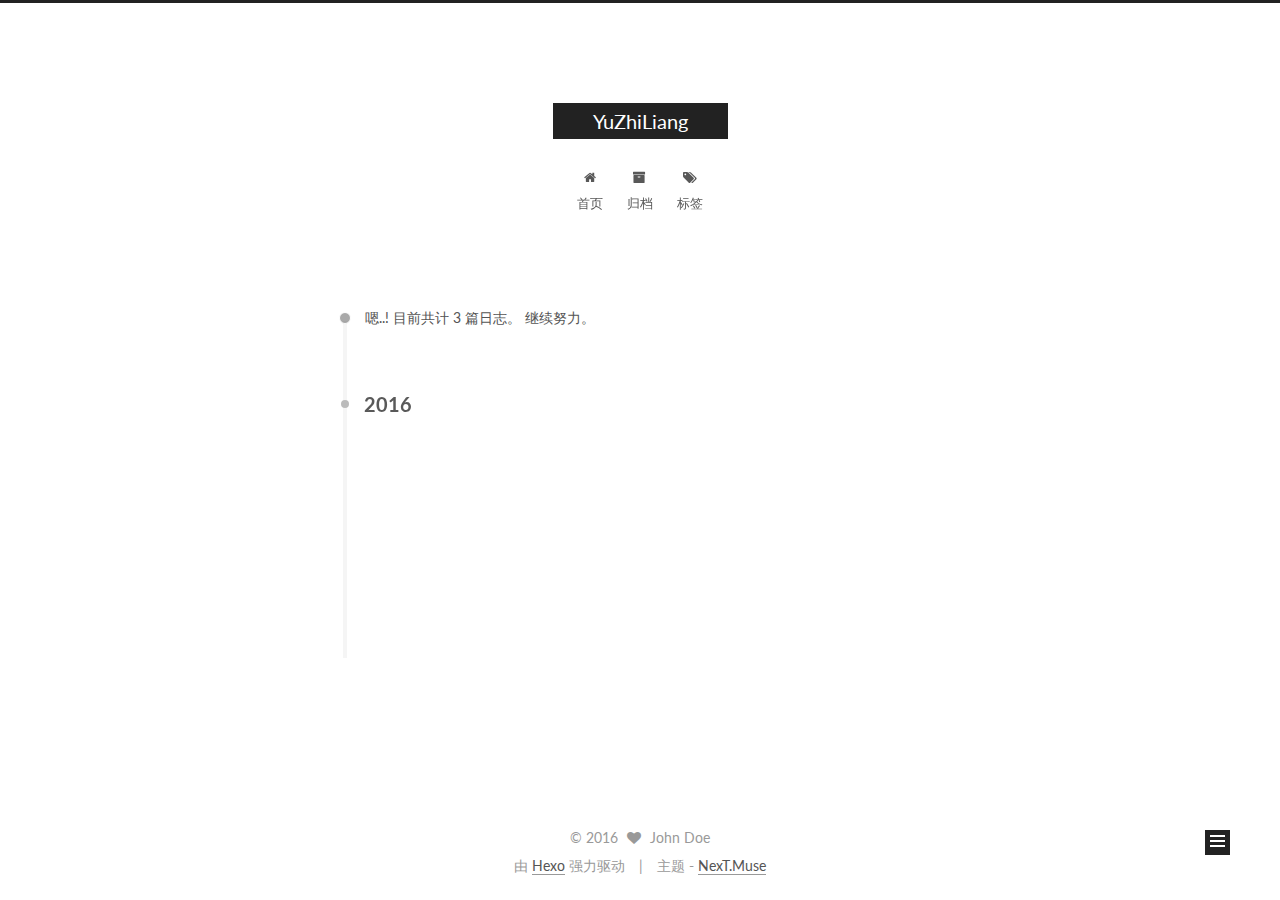
==== commit ec6bf5a1: "Site updated: 2016-08-23 01:05:45" ====
--- a/archives/index.html
+++ b/archives/index.html
@@ -220,7 +220,7 @@
       
         
       
-      嗯..! 目前共计 2 篇日志。 继续努力。
+      嗯..! 目前共计 3 篇日志。 继续努力。
     </span>
 
     
@@ -234,6 +234,43 @@
         <div class="collection-title">
           <h2 class="archive-year motion-element" id="archive-year-2016">2016</h2>
         </div>
+      
+      
+
+      
+
+  <article class="post post-type-normal" itemscope itemtype="http://schema.org/Article">
+    <header class="post-header">
+
+      <h1 class="post-title">
+        
+            <a class="post-title-link" href="/2016/08/23/new-Page/" itemprop="url">
+              
+                <span itemprop="name">new Page</span>
+              
+            </a>
+        
+      </h1>
+
+      <div class="post-meta">
+        <time class="post-time" itemprop="dateCreated"
+              datetime="2016-08-23T01:03:43+08:00"
+              content="2016-08-23" >
+          08-23
+        </time>
+      </div>
+
+    </header>
+  </article>
+
+
+
+    
+
+      
+      
+      
+
       
       
 
@@ -346,13 +383,20 @@
         <nav class="site-state motion-element">
           <div class="site-state-item site-state-posts">
             <a href="/archives">
-              <span class="site-state-item-count">2</span>
+              <span class="site-state-item-count">3</span>
               <span class="site-state-item-name">日志</span>
             </a>
           </div>
 
           
 
+          
+            <div class="site-state-item site-state-tags">
+              <a href="/tags">
+                <span class="site-state-item-count">1</span>
+                <span class="site-state-item-name">标签</span>
+              </a>
+            </div>
           
 
         </nav>
--- a/css/main.css
+++ b/css/main.css
@@ -1548,7 +1548,7 @@
   width: 4px;
   height: 4px;
   border-radius: 50%;
-  background: #90d4ff;
+  background: #bdffe7;
 }
 .links-of-blogroll {
   font-size: 13px;
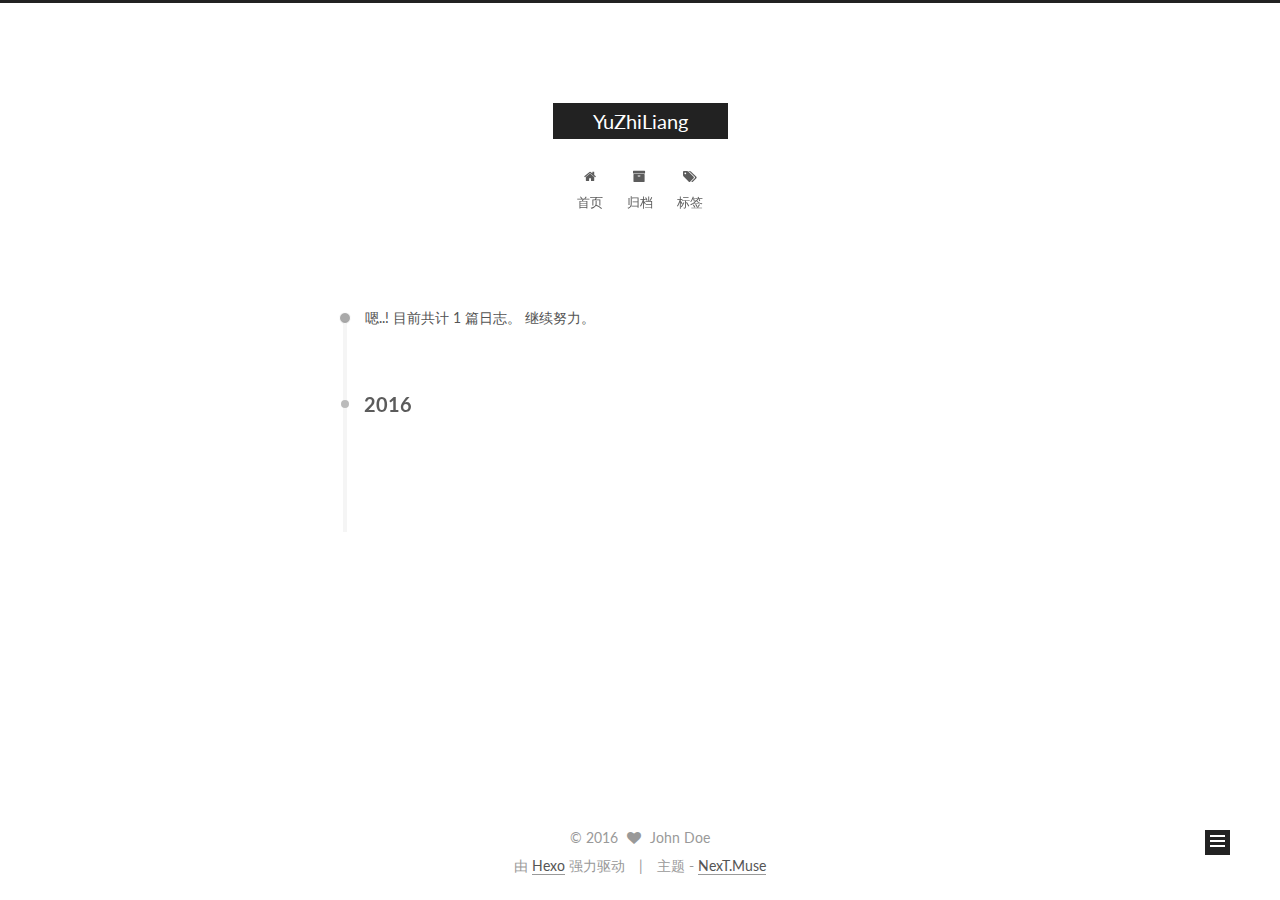
==== commit 54ec2a55: "Site updated: 2016-08-23 01:06:51" ====
--- a/archives/index.html
+++ b/archives/index.html
@@ -220,7 +220,7 @@
       
         
       
-      嗯..! 目前共计 3 篇日志。 继续努力。
+      嗯..! 目前共计 1 篇日志。 继续努力。
     </span>
 
     
@@ -234,80 +234,6 @@
         <div class="collection-title">
           <h2 class="archive-year motion-element" id="archive-year-2016">2016</h2>
         </div>
-      
-      
-
-      
-
-  <article class="post post-type-normal" itemscope itemtype="http://schema.org/Article">
-    <header class="post-header">
-
-      <h1 class="post-title">
-        
-            <a class="post-title-link" href="/2016/08/23/new-Page/" itemprop="url">
-              
-                <span itemprop="name">new Page</span>
-              
-            </a>
-        
-      </h1>
-
-      <div class="post-meta">
-        <time class="post-time" itemprop="dateCreated"
-              datetime="2016-08-23T01:03:43+08:00"
-              content="2016-08-23" >
-          08-23
-        </time>
-      </div>
-
-    </header>
-  </article>
-
-
-
-    
-
-      
-      
-      
-
-      
-      
-
-      
-
-  <article class="post post-type-normal" itemscope itemtype="http://schema.org/Article">
-    <header class="post-header">
-
-      <h1 class="post-title">
-        
-            <a class="post-title-link" href="/2016/08/23/Test/" itemprop="url">
-              
-                <span itemprop="name">Test</span>
-              
-            </a>
-        
-      </h1>
-
-      <div class="post-meta">
-        <time class="post-time" itemprop="dateCreated"
-              datetime="2016-08-23T00:37:18+08:00"
-              content="2016-08-23" >
-          08-23
-        </time>
-      </div>
-
-    </header>
-  </article>
-
-
-
-    
-
-      
-      
-      
-
       
       
 
@@ -383,20 +309,13 @@
         <nav class="site-state motion-element">
           <div class="site-state-item site-state-posts">
             <a href="/archives">
-              <span class="site-state-item-count">3</span>
+              <span class="site-state-item-count">1</span>
               <span class="site-state-item-name">日志</span>
             </a>
           </div>
 
           
 
-          
-            <div class="site-state-item site-state-tags">
-              <a href="/tags">
-                <span class="site-state-item-count">1</span>
-                <span class="site-state-item-name">标签</span>
-              </a>
-            </div>
           
 
         </nav>
--- a/css/main.css
+++ b/css/main.css
@@ -1548,7 +1548,7 @@
   width: 4px;
   height: 4px;
   border-radius: 50%;
-  background: #bdffe7;
+  background: #ffffd5;
 }
 .links-of-blogroll {
   font-size: 13px;
